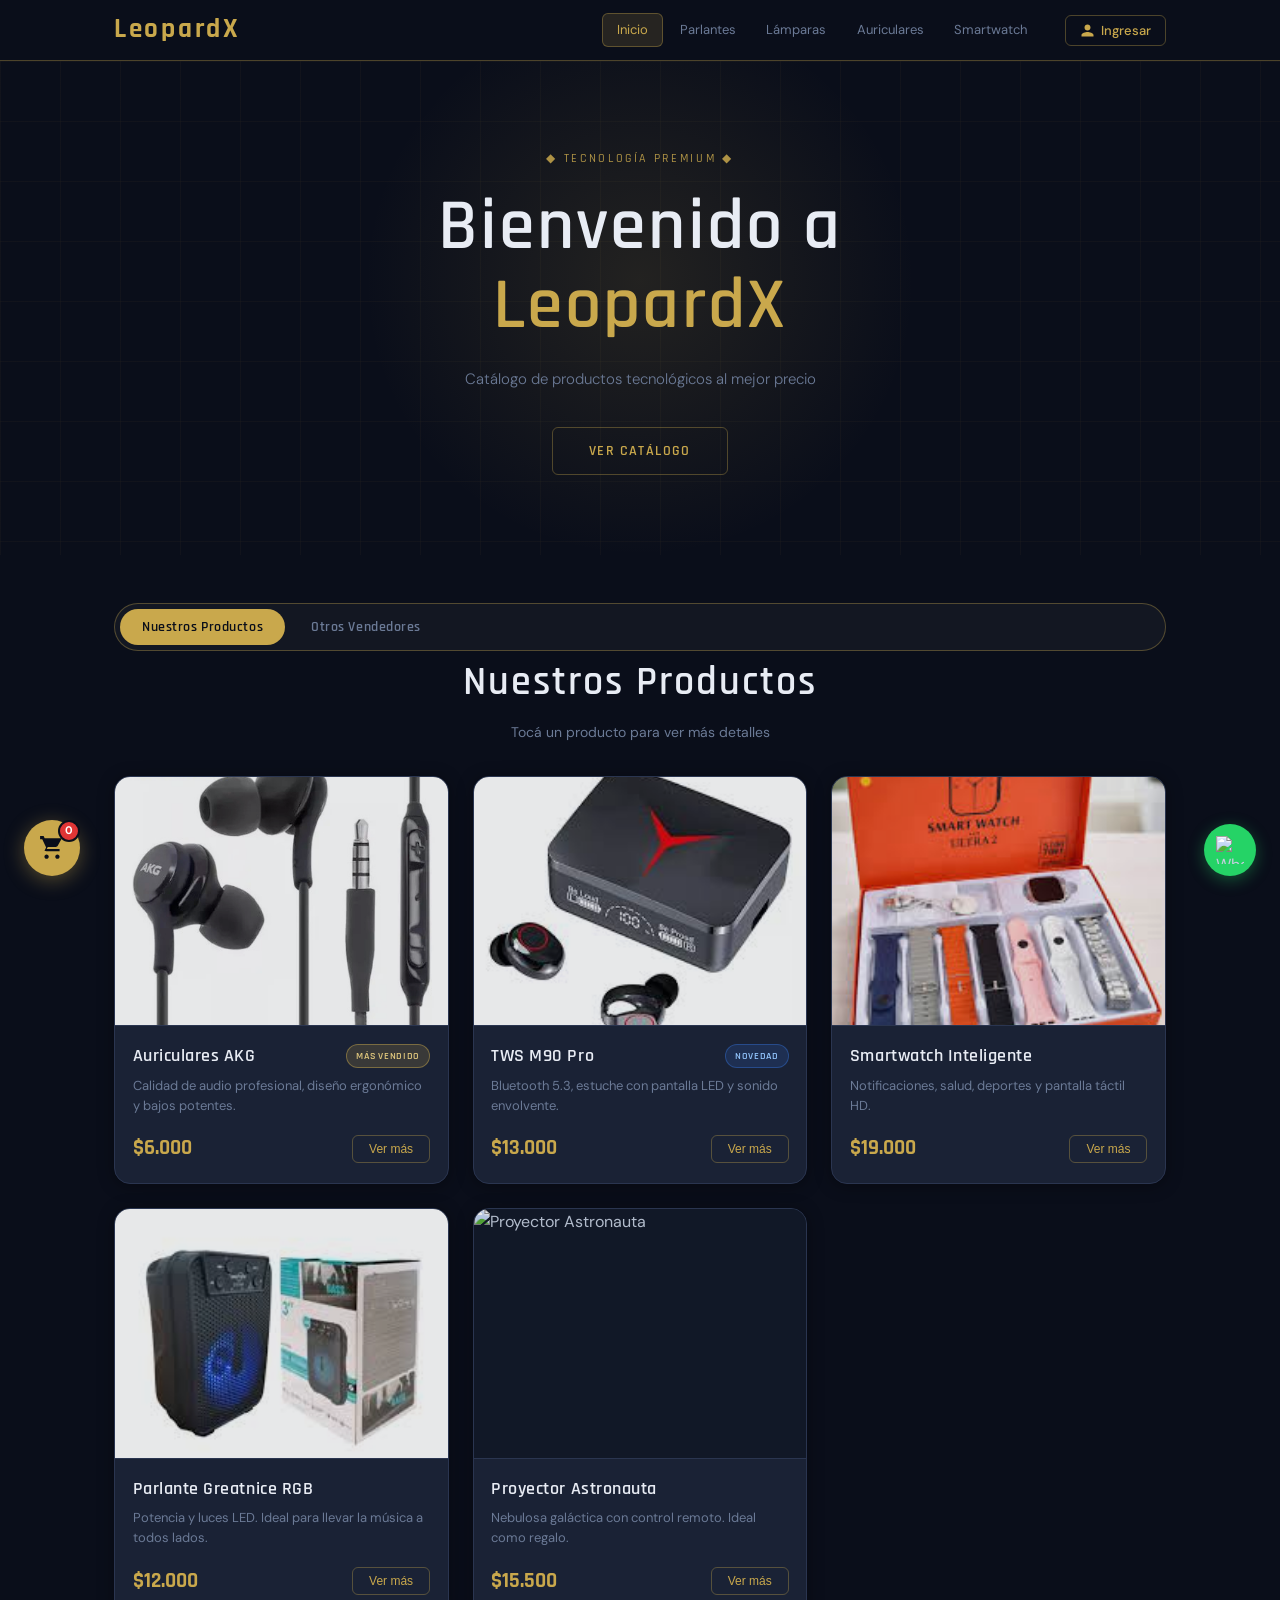
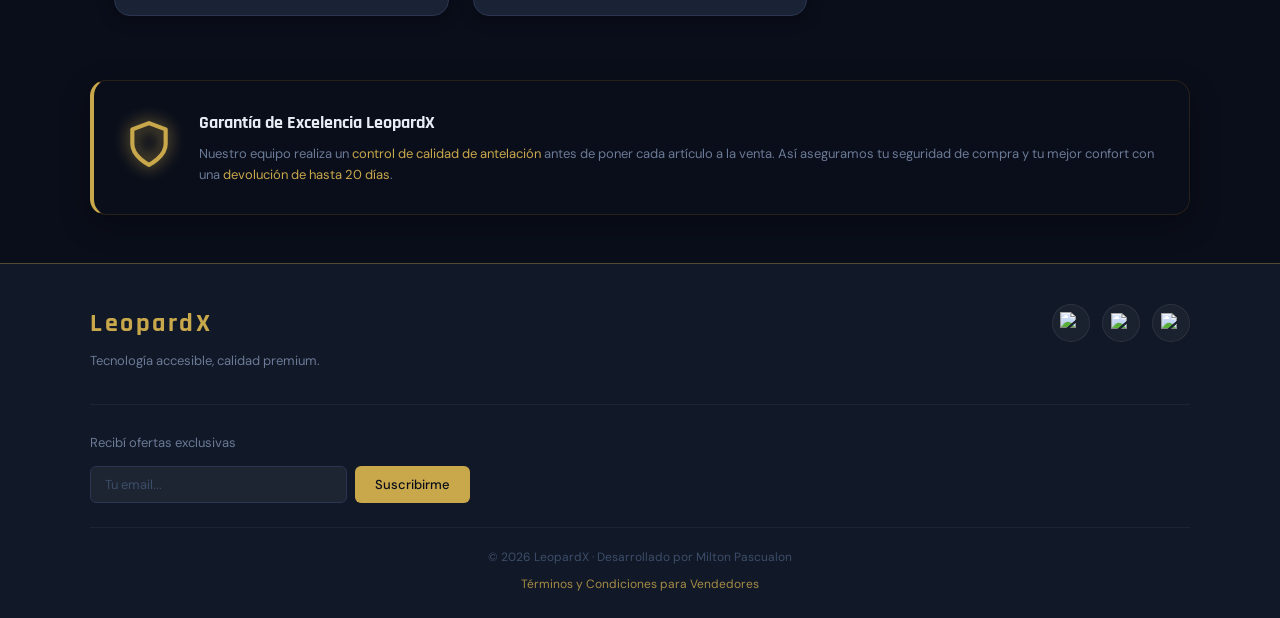
==== index.html @ 5359a5c7 "Update index.html se cambio el nombre de la grilla de productos en la linea 75" ====
<!DOCTYPE html>
<html lang="es">
<head>
  <meta charset="UTF-8" />
  <meta name="viewport" content="width=device-width, initial-scale=1.0"/>
  <title>Catálogo de Productos | LeopardX</title>
  <link rel="stylesheet" href="style.css" />
  <link href="https://fonts.googleapis.com/css2?family=Rajdhani:wght@400;500;600;700&family=DM+Sans:wght@300;400;500&display=swap" rel="stylesheet"/>
</head>
<body>

  <!-- ═══════════════════════════════════════
       NAVBAR
  ═══════════════════════════════════════ -->
  <header class="navbar">
    <div class="navbar-inner">
      <a href="#inicio" class="logo">LeopardX</a>
      <nav class="nav-links">
        <a href="#inicio"    class="nav-link active" data-filter="all">Inicio</a>
        <a href="#productos" class="nav-link"         data-filter="parlante">Parlantes</a>
        <a href="#productos" class="nav-link"         data-filter="lampara">Lámparas</a>
        <a href="#productos" class="nav-link"         data-filter="auricular">Auriculares</a>
        <a href="#productos" class="nav-link"         data-filter="smartwatch">Smartwatch</a>
      </nav>
      <!-- Botón de sesión — arriba a la derecha -->
      <div class="auth-nav" id="authNav">
        <!-- Estado: no logueado -->
        <button class="auth-nav-btn" id="btnOpenAuth" onclick="openAuth()">
          <svg viewBox="0 0 24 24" width="15" height="15" fill="currentColor" style="flex-shrink:0">
            <path d="M12 12c2.7 0 4.8-2.1 4.8-4.8S14.7 2.4 12 2.4 7.2 4.5 7.2 7.2 9.3 12 12 12zm0 2.4c-3.2 0-9.6 1.6-9.6 4.8v2.4h19.2v-2.4c0-3.2-6.4-4.8-9.6-4.8z"/>
          </svg>
          Ingresar
        </button>
        <!-- Estado: logueado (oculto por defecto) -->
        <div class="auth-user" id="authUser" style="display:none">
          <span class="auth-avatar" id="authAvatar">?</span>
          <span class="auth-email"  id="authEmailDisplay"></span>
          <button class="auth-logout" id="btnLogout" onclick="cerrarSesion()">Salir</button>
        </div>
      </div>

      <button class="hamburger" id="hamburger" aria-label="Menú">
        <span></span><span></span><span></span>
      </button>
    </div>
    <div class="mobile-menu" id="mobileMenu">
      <a href="#inicio"    class="mobile-link" data-filter="all">Inicio</a>
      <a href="#productos" class="mobile-link" data-filter="parlante">Parlantes</a>
      <a href="#productos" class="mobile-link" data-filter="lampara">Lámparas</a>
      <a href="#productos" class="mobile-link" data-filter="auricular">Auriculares</a>
      <a href="#productos" class="mobile-link" data-filter="smartwatch">Smartwatch</a>
    </div>
  </header>

  <!-- ═══════════════════════════════════════
       HERO
  ═══════════════════════════════════════ -->
  <section class="hero" id="inicio">
    <div class="hero-glow"></div>
    <div class="hero-grid-lines"></div>
    <div class="hero-content">
      <p class="hero-eyebrow">&#9670; Tecnología Premium &#9670;</p>
      <h1 class="hero-title">Bienvenido a<br><span class="hero-brand">LeopardX</span></h1>
      <p class="hero-subtitle">Catálogo de productos tecnológicos al mejor precio</p>
      <a href="#productos" class="hero-btn">Ver catálogo</a>
    </div>
  </section>

  <!-- ═══════════════════════════════════════
       PRODUCTOS
  ═══════════════════════════════════════ -->
  <section class="productos-section" id="productos">

    <!-- Pestañas Nuestros / Otros vendedores -->
    <div class="contenedor-productos">
      <div class="tabs">
        <button class="tab-btn active" onclick="filterProducts('official', event)">Nuestros Productos</button>
        <button class="tab-btn"        onclick="filterProducts('others',   event)">Otros Vendedores</button>
      </div>
    </div>

    <!-- Subtítulo dinámico -->
    <div class="section-header">
      <h2 class="section-title" id="sectionTitle">Nuestros Productos</h2>
      <p class="section-sub" id="sectionSub">Tocá un producto para ver más detalles</p>
    </div>

    <!-- Grid de productos oficiales -->
    <div class="grid" id="productGrid">

      <div class="card" data-categoria="auricular"
           onclick="abrirModal('Auriculares AKG','$6.000','auricular.akg.jpg')">
        <div class="card-img">
          <img src="auricular.akg.jpg" alt="Auricular AKG" loading="lazy"/>
        </div>
        <div class="card-body">
          <div class="card-title-row">
            <h3 class="card-title">Auriculares AKG</h3>
            <span class="card-badge badge-sell">Más Vendido</span>
          </div>
          <p class="card-desc">Calidad de audio profesional, diseño ergonómico y bajos potentes.</p>
          <div class="card-footer">
            <span class="card-price">$6.000</span>
            <button class="card-btn" onclick="event.stopPropagation(); abrirModal('Auriculares AKG','$6.000','auricular.akg.jpg')">Ver más</button>
          </div>
        </div>
        <div class="tags" style="display:none">auriculares akg audio premium</div>
      </div>

      <div class="card" data-categoria="auricular"
           onclick="abrirModal('TWS M90 Pro','$13.000','tws.M90.pro.inal.jpg')">
        <div class="card-img">
          <img src="tws.M90.pro.inal.jpg" alt="TWS M90 Pro" loading="lazy"/>
        </div>
        <div class="card-body">
          <div class="card-title-row">
            <h3 class="card-title">TWS M90 Pro</h3>
            <span class="card-badge badge-new">Novedad</span>
          </div>
          <p class="card-desc">Bluetooth 5.3, estuche con pantalla LED y sonido envolvente.</p>
          <div class="card-footer">
            <span class="card-price">$13.000</span>
            <button class="card-btn" onclick="event.stopPropagation(); abrirModal('TWS M90 Pro','$13.000','tws.M90.pro.inal.jpg')">Ver más</button>
          </div>
        </div>
        <div class="tags" style="display:none">auriculares tws m90 inalambrico bluetooth</div>
      </div>

      <div class="card" data-categoria="smartwatch"
           onclick="abrirModal('Smartwatch Inteligente','$19.000','smartwach.jpg')">
        <div class="card-img">
          <img src="smartwach.jpg" alt="Smartwatch" loading="lazy"/>
        </div>
        <div class="card-body">
          <div class="card-title-row">
            <h3 class="card-title">Smartwatch Inteligente</h3>
          </div>
          <p class="card-desc">Notificaciones, salud, deportes y pantalla táctil HD.</p>
          <div class="card-footer">
            <span class="card-price">$19.000</span>
            <button class="card-btn" onclick="event.stopPropagation(); abrirModal('Smartwatch Inteligente','$19.000','smartwach.jpg')">Ver más</button>
          </div>
        </div>
        <div class="tags" style="display:none">smartwatch reloj inteligente salud deporte</div>
      </div>

      <div class="card" data-categoria="parlante"
           onclick="abrirModal('Parlante Greatnice RGB','$12.000','parlante.greatnice.jpg')">
        <div class="card-img">
          <img src="parlante.greatnice.jpg" alt="Parlante Greatnice" loading="lazy"/>
        </div>
        <div class="card-body">
          <div class="card-title-row">
            <h3 class="card-title">Parlante Greatnice RGB</h3>
          </div>
          <p class="card-desc">Potencia y luces LED. Ideal para llevar la música a todos lados.</p>
          <div class="card-footer">
            <span class="card-price">$12.000</span>
            <button class="card-btn" onclick="event.stopPropagation(); abrirModal('Parlante Greatnice RGB','$12.000','parlante.greatnice.jpg')">Ver más</button>
          </div>
        </div>
        <div class="tags" style="display:none">parlante greatnice bluetooth luces musica</div>
      </div>

      <div class="card" data-categoria="lampara"
           onclick="abrirModal('Proyector Astronauta','$15.500','proyector.astronauta.jpg')">
        <div class="card-img">
          <img src="proyector.astronauta.jpg" alt="Proyector Astronauta" loading="lazy"/>
        </div>
        <div class="card-body">
          <div class="card-title-row">
            <h3 class="card-title">Proyector Astronauta</h3>
          </div>
          <p class="card-desc">Nebulosa galáctica con control remoto. Ideal como regalo.</p>
          <div class="card-footer">
            <span class="card-price">$15.500</span>
            <button class="card-btn" onclick="event.stopPropagation(); abrirModal('Proyector Astronauta','$15.500','proyector.astronauta.jpg')">Ver más</button>
          </div>
        </div>
        <div class="tags" style="display:none">lampara proyector galaxia estrellas regalo</div>
      </div>

    </div>

    <!-- Grid de otros vendedores (oculto por defecto) -->
    <div class="grid" id="othersGrid" style="display:none">
      <div class="other-empty">
        <p>🚀 ¡Próximamente!</p>
        <p>Los productos de la comunidad LeopardX aparecerán aquí.</p>
      </div>
    </div>

    <p class="no-result" id="noResult" style="display:none;">No hay productos en esta categoría aún.</p>

  </section>

  <!-- ═══════════════════════════════════════
       GARANTÍA
  ═══════════════════════════════════════ -->
  <section class="trust-badge-section">
    <div class="container-trust">
      <div class="trust-card">
        <div class="trust-icon">
          <svg viewBox="0 0 24 24" fill="none" stroke="var(--gold)" stroke-width="2" stroke-linecap="round" stroke-linejoin="round">
            <path d="M12 22s8-4 8-10V5l-8-3-8 3v7c0 6 8 10 8 10z"/>
          </svg>
        </div>
        <div class="trust-info">
          <h3>Garantía de Excelencia LeopardX</h3>
          <p>Nuestro equipo realiza un <span>control de calidad de antelación</span> antes de poner cada artículo a la venta. Así aseguramos tu seguridad de compra y tu mejor confort con una <span>devolución de hasta 20 días</span>.</p>
        </div>
      </div>
    </div>
  </section>

  <!-- ═══════════════════════════════════════
       FOOTER
  ═══════════════════════════════════════ -->
  <footer class="footer">
    <div class="footer-top">
      <div class="footer-brand">
        <span class="footer-logo">LeopardX</span>
        <p class="footer-tagline">Tecnología accesible, calidad premium.</p>
      </div>
      <div class="footer-social">
        <a href="https://wa.me/3512366414" class="social-link" target="_blank" aria-label="WhatsApp">
          <img src="https://upload.wikimedia.org/wikipedia/commons/6/6b/WhatsApp.svg" alt="WhatsApp" width="22" height="22"/>
        </a>
        <a href="#" class="social-link" aria-label="Facebook">
          <img src="https://img.icons8.com/ios-filled/50/ffffff/facebook-new.png" alt="Facebook" width="20" height="20"/>
        </a>
        <a href="#" class="social-link" aria-label="Instagram">
          <img src="https://img.icons8.com/ios-filled/50/ffffff/instagram-new.png" alt="Instagram" width="20" height="20"/>
        </a>
      </div>
    </div>

    <div class="footer-newsletter">
      <p class="newsletter-label">Recibí ofertas exclusivas</p>
      <form class="newsletter-form" action="https://formspree.io/f/xkoplepe" method="POST" id="newsletterForm">
        <input type="email" name="email" placeholder="Tu email..." class="newsletter-input" required/>
        <button type="submit" class="newsletter-btn">Suscribirme</button>
      </form>
      <p class="newsletter-ok" id="newsletterOk" style="display:none;">¡Gracias! Te anotamos 🎉</p>
    </div>

    <div class="footer-bottom">
      <p>© 2026 LeopardX · Desarrollado por Milton Pascualon</p>
      <!-- Términos centrados en el pie -->
      <a href="terminos.html" class="footer-terms">Términos y Condiciones para Vendedores</a>
    </div>
  </footer>

  <!-- ═══════════════════════════════════════
       MODAL AVISO — OTROS VENDEDORES
       (usa clase "warning-modal", NO "modal")
  ═══════════════════════════════════════ -->
  <div id="warningModal" class="warning-modal" onclick="cerrarWarningFuera(event)">
    <div class="warning-modal-content">
      <h3>🚀 LeopardX Community</h3>
      <p>Estás explorando productos de <strong>vendedores independientes</strong> que forman parte de nuestra red.</p>
      <div class="warning-info-box">
        <p>✅ Vendedores calificados por la comunidad.</p>
        <p>📦 Gestión de envío a cargo del vendedor.</p>
      </div>
      <button class="btn-accept" onclick="cerrarWarning()">¡Quiero ver!</button>
    </div>
  </div>

  <!-- ═══════════════════════════════════════
       MODAL DE PRODUCTO
  ═══════════════════════════════════════ -->
  <div id="productModal" class="product-modal" onclick="cerrarModalFuera(event)">
    <div class="modal-content">
      <button class="close-modal" onclick="cerrarModal()" aria-label="Cerrar">
        <svg viewBox="0 0 24 24" width="22" height="22" fill="currentColor">
          <path d="M19 6.41L17.59 5 12 10.59 6.41 5 5 6.41 10.59 12 5 17.59 6.41 19 12 13.41 17.59 19 19 17.59 13.41 12z"/>
        </svg>
      </button>
      <div class="modal-body">
        <img id="modalImg" src="" alt="Producto"/>
        <div class="modal-info">
          <h2 id="modalTitle"></h2>
          <p id="modalDesc"></p>
          <ul id="modalSpecs"></ul>
          <div class="modal-price" id="modalPrice"></div>
          <div class="modal-actions">
            <button class="btn-carrito" onclick="agregarAlCarrito()">
              <svg viewBox="0 0 24 24" width="16" height="16" fill="currentColor" style="flex-shrink:0">
                <path d="M7 18c-1.1 0-1.99.9-1.99 2S5.9 22 7 22s2-.9 2-2-.9-2-2-2zM1 2v2h2l3.6 7.59-1.35 2.45c-.16.28-.25.61-.25.96C5 14.1 5.9 15 7 15h12v-2H7.42c-.14 0-.25-.11-.25-.25l.03-.12.9-1.63h7.45c.75 0 1.41-.41 1.75-1.03l3.58-6.49A1 1 0 0 0 20 3H5.21l-.94-2H1zm16 16c-1.1 0-1.99.9-1.99 2s.89 2 1.99 2 2-.9 2-2-.9-2-2-2z"/>
              </svg>
              Agregar al carrito
            </button>
            <a id="modalWaBtn" class="btn-whatsapp" href="#" target="_blank">
              <svg viewBox="0 0 24 24" width="16" height="16" fill="currentColor" style="flex-shrink:0">
                <path d="M17.472 14.382c-.297-.149-1.758-.867-2.03-.967-.273-.099-.471-.148-.67.15-.197.297-.767.966-.94 1.164-.173.199-.347.223-.644.075-.297-.15-1.255-.463-2.39-1.475-.883-.788-1.48-1.761-1.653-2.059-.173-.297-.018-.458.13-.606.134-.133.298-.347.446-.52.149-.174.198-.298.298-.497.099-.198.05-.371-.025-.52-.075-.149-.669-1.612-.916-2.207-.242-.579-.487-.5-.669-.51-.173-.008-.371-.01-.57-.01-.198 0-.52.074-.792.372-.272.297-1.04 1.016-1.04 2.479 0 1.462 1.065 2.875 1.213 3.074.149.198 2.096 3.2 5.077 4.487.709.306 1.262.489 1.694.625.712.227 1.36.195 1.871.118.571-.085 1.758-.719 2.006-1.413.248-.694.248-1.289.173-1.413-.074-.124-.272-.198-.57-.347z"/>
                <path d="M12 0C5.373 0 0 5.373 0 12c0 2.124.558 4.118 1.534 5.845L.057 23.998l6.305-1.654A11.954 11.954 0 0 0 12 24c6.627 0 12-5.373 12-12S18.627 0 12 0zm0 22c-1.885 0-3.643-.518-5.148-1.418l-.368-.219-3.821 1.002.981-3.736-.24-.386A9.956 9.956 0 0 1 2 12C2 6.477 6.477 2 12 2s10 4.477 10 10-4.477 10-10 10z"/>
              </svg>
              Consultar por WhatsApp
            </a>
          </div>
        </div>
      </div>
    </div>
  </div>

  <!-- Overlay carrito -->
  <div id="cartOverlay" class="cart-overlay" onclick="toggleCart()"></div>

  <!-- ═══════════════════════════════════════
       CARRITO FLOTANTE
  ═══════════════════════════════════════ -->
  <div id="cartIcon" class="cart-float" onclick="toggleCart()" role="button" aria-label="Ver carrito">
    <svg viewBox="0 0 24 24" width="26" height="26" fill="var(--navy-deep)">
      <path d="M7 18c-1.1 0-1.99.9-1.99 2S5.9 22 7 22s2-.9 2-2-.9-2-2-2zM1 2v2h2l3.6 7.59-1.35 2.45c-.16.28-.25.61-.25.96C5 14.1 5.9 15 7 15h12v-2H7.42c-.14 0-.25-.11-.25-.25l.03-.12.9-1.63h7.45c.75 0 1.41-.41 1.75-1.03l3.58-6.49A1 1 0 0 0 20 3H5.21l-.94-2H1zm16 16c-1.1 0-1.99.9-1.99 2s.89 2 1.99 2 2-.9 2-2-.9-2-2-2z"/>
    </svg>
    <span id="cartCount">0</span>
  </div>

  <div id="cartPanel" class="cart-panel">
    <div class="cart-header">
      <h3>Tu Carrito</h3>
      <button class="cart-close" onclick="toggleCart()" aria-label="Cerrar carrito">&times;</button>
    </div>
    <div id="cartItems" class="cart-items"></div>
    <div class="cart-footer-panel">
      <div class="cart-total-container">
        Total estimado: <span id="cartTotal">$0</span>
      </div>
      <a id="cartWaBtn" class="btn-finalizar disabled" href="#" target="_blank">
        <svg viewBox="0 0 24 24" width="18" height="18" fill="currentColor" style="flex-shrink:0">
          <path d="M17.472 14.382c-.297-.149-1.758-.867-2.03-.967-.273-.099-.471-.148-.67.15-.197.297-.767.966-.94 1.164-.173.199-.347.223-.644.075-.297-.15-1.255-.463-2.39-1.475-.883-.788-1.48-1.761-1.653-2.059-.173-.297-.018-.458.13-.606.134-.133.298-.347.446-.52.149-.174.198-.298.298-.497.099-.198.05-.371-.025-.52-.075-.149-.669-1.612-.916-2.207-.242-.579-.487-.5-.669-.51-.173-.008-.371-.01-.57-.01-.198 0-.52.074-.792.372-.272.297-1.04 1.016-1.04 2.479 0 1.462 1.065 2.875 1.213 3.074.149.198 2.096 3.2 5.077 4.487.709.306 1.262.489 1.694.625.712.227 1.36.195 1.871.118.571-.085 1.758-.719 2.006-1.413.248-.694.248-1.289.173-1.413-.074-.124-.272-.198-.57-.347z"/>
          <path d="M12 0C5.373 0 0 5.373 0 12c0 2.124.558 4.118 1.534 5.845L.057 23.998l6.305-1.654A11.954 11.954 0 0 0 12 24c6.627 0 12-5.373 12-12S18.627 0 12 0zm0 22c-1.885 0-3.643-.518-5.148-1.418l-.368-.219-3.821 1.002.981-3.736-.24-.386A9.956 9.956 0 0 1 2 12C2 6.477 6.477 2 12 2s10 4.477 10 10-4.477 10-10 10z"/>
        </svg>
        Finalizar por WhatsApp
      </a>
    </div>
  </div>

  <!-- WhatsApp flotante -->
  <a href="https://wa.me/3512366414" class="whatsapp-float" target="_blank" aria-label="WhatsApp">
    <img src="https://upload.wikimedia.org/wikipedia/commons/6/6b/WhatsApp.svg" alt="WhatsApp" width="28" height="28"/>
  </a>

  <!-- ═══════════════════════════════════════
       MODAL DE AUTENTICACIÓN — FIREBASE
  ═══════════════════════════════════════ -->
  <div id="authModal" class="auth-modal" onclick="cerrarAuthFuera(event)">
    <div class="auth-modal-content">

      <button class="auth-close" onclick="closeAuth()" aria-label="Cerrar">
        <svg viewBox="0 0 24 24" width="20" height="20" fill="currentColor">
          <path d="M19 6.41L17.59 5 12 10.59 6.41 5 5 6.41 10.59 12 5 17.59 6.41 19 12 13.41 17.59 19 19 17.59 13.41 12z"/>
        </svg>
      </button>

      <!-- Logo pequeño -->
      <div class="auth-logo">LeopardX</div>

      <h2 class="auth-title" id="authTitle">Crear Cuenta</h2>
      <p class="auth-subtitle" id="authSubtitle">Registrate para guardar tu carrito y más</p>

      <form id="authForm" class="auth-form" onsubmit="return false">
        <div class="auth-field">
          <label for="authEmail">Correo electrónico</label>
          <input type="email" id="authEmail" placeholder="tucorreo@mail.com" required autocomplete="email"/>
        </div>
        <div class="auth-field">
          <label for="authPassword">
            Contraseña
            <span class="auth-hint">(mínimo 6 caracteres)</span>
          </label>
          <div class="auth-password-wrap">
            <input type="password" id="authPassword" placeholder="••••••" required
                   minlength="6" autocomplete="current-password"/>
            <button type="button" class="auth-eye" onclick="togglePasswordVisibility()" aria-label="Ver contraseña">
              <svg id="eyeIcon" viewBox="0 0 24 24" width="18" height="18" fill="currentColor">
                <path d="M12 4.5C7 4.5 2.73 7.61 1 12c1.73 4.39 6 7.5 11 7.5s9.27-3.11 11-7.5c-1.73-4.39-6-7.5-11-7.5zm0 12.5c-2.76 0-5-2.24-5-5s2.24-5 5-5 5 2.24 5 5-2.24 5-5 5zm0-8c-1.66 0-3 1.34-3 3s1.34 3 3 3 3-1.34 3-3-1.34-3-3-3z"/>
              </svg>
            </button>
          </div>
        </div>

        <p class="auth-error" id="authError"></p>

        <button type="submit" class="auth-submit" id="authBtn" onclick="submitAuth()">
          Registrarse
        </button>
      </form>

      <p class="auth-switch" id="authSwitch">
        ¿Ya tenés cuenta? <span onclick="toggleAuthMode()">Iniciá Sesión</span>
      </p>

    </div>
  </div>

  <!-- Scripts Firebase (ES modules) -->
  <script type="module">
    import { initializeApp }                          from "https://www.gstatic.com/firebasejs/10.8.0/firebase-app.js";
    import { getAuth, createUserWithEmailAndPassword,
             signInWithEmailAndPassword, signOut,
             onAuthStateChanged }                     from "https://www.gstatic.com/firebasejs/10.8.0/firebase-auth.js";

    import { getFirestore, collection, getDocs } from "https://www.gstatic.com/firebasejs/10.8.0/firebase-firestore.js";
    
    /* ── Configuración de Firebase ── */
const firebaseConfig = {
    apiKey: "AIzaSyDA4oxTvYgrv7NKdhreFq_0eJFQ8EKlCUA",
    authDomain: "leopardx.firebaseapp.com",
    projectId: "leopardx",
    storageBucket: "leopardx.firebasestorage.app",
    messagingSenderId: "20322051861",
    appId: "1:20322051861:web:3764871bfc4b7f30b96b1c",
    measurementId: "G-XM9ZQT2ZM7"
  };

    const app  = initializeApp(firebaseConfig);
    const auth = getAuth(app);

    /* ── Modo: registro o login ── */
    let isLoginMode = false;

    window.toggleAuthMode = function () {
      isLoginMode = !isLoginMode;
      document.getElementById('authTitle').innerText    = isLoginMode ? "Iniciar Sesión"   : "Crear Cuenta";
      document.getElementById('authSubtitle').innerText = isLoginMode ? "Bienvenido de nuevo a LeopardX" : "Registrate para guardar tu carrito y más";
      document.getElementById('authBtn').innerText      = isLoginMode ? "Entrar"           : "Registrarse";
      document.getElementById('authSwitch').innerHTML   = isLoginMode
        ? "¿No tenés cuenta? <span onclick='toggleAuthMode()'>Registrate</span>"
        : "¿Ya tenés cuenta? <span onclick='toggleAuthMode()'>Iniciá Sesión</span>";
      document.getElementById('authError').innerText = '';
    };

    /* ── Enviar formulario ── */
    window.submitAuth = async function () {
      const email    = document.getElementById('authEmail').value.trim();
      const password = document.getElementById('authPassword').value;
      const errorEl  = document.getElementById('authError');
      const btn      = document.getElementById('authBtn');

      if (!email || !password) return;
      if (password.length < 6) {
        errorEl.innerText = 'La contraseña debe tener al menos 6 caracteres.';
        return;
      }

      btn.disabled    = true;
      btn.innerText   = 'Cargando...';
      errorEl.innerText = '';

      try {
        if (isLoginMode) {
          await signInWithEmailAndPassword(auth, email, password);
        } else {
          await createUserWithEmailAndPassword(auth, email, password);
        }
        closeAuth();
      } catch (err) {
        btn.disabled  = false;
        btn.innerText = isLoginMode ? 'Entrar' : 'Registrarse';
        // Mensajes de error en español
        const errores = {
          'auth/email-already-in-use':    'Ese correo ya está registrado. Iniciá sesión.',
          'auth/invalid-email':           'El correo ingresado no es válido.',
          'auth/wrong-password':          'Contraseña incorrecta. Intentá de nuevo.',
          'auth/user-not-found':          'No existe una cuenta con ese correo.',
          'auth/too-many-requests':       'Demasiados intentos. Intentá más tarde.',
          'auth/network-request-failed':  'Sin conexión. Revisá tu internet.',
        };
        errorEl.innerText = errores[err.code] || 'Ocurrió un error. Intentá de nuevo.';
      }
    };

    /* ── Cerrar sesión ── */
    window.cerrarSesion = async function () {
      await signOut(auth);
    };

    /* ── Observer: actualiza navbar según estado de sesión ── */
    onAuthStateChanged(auth, user => {
      const btnOpen   = document.getElementById('btnOpenAuth');
      const authUser  = document.getElementById('authUser');
      const avatar    = document.getElementById('authAvatar');
      const emailDisp = document.getElementById('authEmailDisplay');

      if (user) {
        // Usuario logueado
        btnOpen.style.display  = 'none';
        authUser.style.display = 'flex';
        emailDisp.innerText    = user.email;
        avatar.innerText       = user.email[0].toUpperCase();
      } else {
        // No logueado
        btnOpen.style.display  = '';
        authUser.style.display = 'none';
      }
    });
  </script>

  <script src="script.js"></script>

</body>
</html>
---- style.css ----
/* =============================================
   LeopardX — style.css
   Paleta: Navy profundo + Dorado tecnológico
   ============================================= */

@import url('https://fonts.googleapis.com/css2?family=Rajdhani:wght@400;500;600;700&family=DM+Sans:wght@300;400;500&display=swap');

/* ═══ VARIABLES ═══ */
:root {
  --navy-deep:   #0A0E1A;
  --navy-mid:    #111827;
  --navy-card:   #1A2235;
  --navy-border: #2A3550;

  --gold:        #C9A84C;
  --gold-light:  #E2C97E;
  --gold-dark:   #9A7A28;
  --gold-glow:   rgba(201,168,76,0.15);
  --gold-border: rgba(201,168,76,0.35);

  --text-bright: #E8ECF4;
  --text-main:   #C4CEDE;
  --text-muted:  #6B7A96;
  --text-dim:    #3D4E6A;

  --radius-sm:   6px;
  --radius-md:   10px;
  --radius-lg:   16px;

  --shadow-card:  0 2px 16px rgba(0,0,0,0.35);
  --shadow-hover: 0 6px 28px rgba(0,0,0,0.5), 0 0 0 1px var(--gold-border);
  --transition:   0.25s ease;
}

/* ═══ RESET ═══ */
*, *::before, *::after { box-sizing: border-box; margin: 0; padding: 0; }
html  { scroll-behavior: smooth; }
body  {
  background: var(--navy-deep);
  color: var(--text-main);
  font-family: 'DM Sans', sans-serif;
  font-weight: 400;
  line-height: 1.6;
  min-height: 100vh;
}
a   { text-decoration: none; color: inherit; }
img { max-width: 100%; display: block; }

/* ═══ NAVBAR ═══ */
.navbar {
  position: sticky; top: 0; z-index: 100;
  background: var(--navy-deep);
  border-bottom: 1px solid var(--gold-border);
}
.navbar-inner {
  max-width: 1100px; margin: 0 auto;
  padding: 0 1.5rem; height: 60px;
  display: flex; align-items: center; gap: 1.5rem;
}
.logo {
  font-family: 'Rajdhani', sans-serif;
  font-size: 1.7rem; font-weight: 700;
  color: var(--gold); letter-spacing: 0.1em;
  margin-right: auto; flex-shrink: 0;
}
.nav-links { display: flex; gap: 0.15rem; align-items: center; }
.nav-link {
  font-size: 13px; color: var(--text-muted);
  padding: 6px 14px; border-radius: var(--radius-sm);
  transition: color var(--transition), background var(--transition);
}
.nav-link:hover { color: var(--gold); }
.nav-link.active {
  color: var(--gold);
  background: var(--gold-glow);
  border: 1px solid var(--gold-border);
}

.hamburger {
  display: none; flex-direction: column; gap: 5px;
  background: none; border: none; cursor: pointer; padding: 4px; margin-left: auto;
}
.hamburger span {
  display: block; width: 22px; height: 2px;
  background: var(--text-muted); border-radius: 2px; transition: all var(--transition);
}
.hamburger.open span:nth-child(1) { transform: rotate(45deg) translate(5px,5px); background: var(--gold); }
.hamburger.open span:nth-child(2) { opacity: 0; }
.hamburger.open span:nth-child(3) { transform: rotate(-45deg) translate(5px,-5px); background: var(--gold); }

.mobile-menu {
  display: none; flex-direction: column;
  background: var(--navy-mid);
  padding: 0.75rem 1.5rem 1rem; gap: 0.1rem;
  border-bottom: 1px solid var(--gold-border);
}
.mobile-menu.open { display: flex; }
.mobile-link {
  font-size: 14px; color: var(--text-muted);
  padding: 9px 0; border-bottom: 1px solid rgba(255,255,255,0.04);
  transition: color var(--transition), padding-left var(--transition);
}
.mobile-link:hover { color: var(--gold); padding-left: 6px; }

/* ═══ HERO ═══ */
.hero {
  position: relative; overflow: hidden;
  background: var(--navy-deep);
  padding: 5.5rem 1.5rem 5rem; text-align: center;
}
.hero-glow {
  position: absolute; top: -80px; left: 50%; transform: translateX(-50%);
  width: 600px; height: 600px; border-radius: 50%;
  background: radial-gradient(circle, rgba(201,168,76,0.13) 0%, transparent 65%);
  pointer-events: none;
}
.hero-grid-lines {
  position: absolute; inset: 0;
  background-image:
    linear-gradient(rgba(201,168,76,0.04) 1px, transparent 1px),
    linear-gradient(90deg, rgba(201,168,76,0.04) 1px, transparent 1px);
  background-size: 60px 60px; pointer-events: none;
}
.hero-content { position: relative; z-index: 1; max-width: 640px; margin: 0 auto; }
.hero-eyebrow {
  font-family: 'Rajdhani', sans-serif; font-size: 12px; font-weight: 500;
  letter-spacing: 0.22em; text-transform: uppercase;
  color: var(--gold); margin-bottom: 1.25rem; opacity: 0.85;
}
.hero-title {
  font-family: 'Rajdhani', sans-serif;
  font-size: clamp(2.6rem, 7vw, 4.5rem); font-weight: 600;
  color: var(--text-bright); line-height: 1.1; margin-bottom: 1.25rem; letter-spacing: 0.03em;
}
.hero-brand { color: var(--gold); display: block; }
.hero-subtitle { font-size: 15px; font-weight: 300; color: var(--text-muted); margin-bottom: 2.25rem; }
.hero-btn {
  display: inline-block; background: transparent; color: var(--gold);
  font-family: 'Rajdhani', sans-serif; font-size: 14px; font-weight: 600;
  letter-spacing: 0.1em; text-transform: uppercase;
  padding: 12px 36px; border: 1px solid var(--gold-border); border-radius: var(--radius-sm);
  transition: background var(--transition), color var(--transition), box-shadow var(--transition);
}
.hero-btn:hover { background: var(--gold); color: var(--navy-deep); box-shadow: 0 0 20px rgba(201,168,76,0.3); }

/* ═══ SECCIÓN PRODUCTOS ═══ */
.productos-section { max-width: 1100px; margin: 0 auto; padding: 3rem 1.5rem 4rem; }
.section-header    { text-align: center; margin-bottom: 2rem; }
.section-title {
  font-family: 'Rajdhani', sans-serif;
  font-size: clamp(1.7rem, 4vw, 2.5rem); font-weight: 600;
  color: var(--text-bright); letter-spacing: 0.05em; margin-bottom: 0.4rem;
}
.section-sub { font-size: 14px; color: var(--text-muted); }

/* ═══ PESTAÑAS ═══ */
.product-filter-container {
  display: flex;
  justify-content: center;
  margin-bottom: 2rem;
}
.tabs {
  display: flex;
  background: rgba(255,255,255,0.04);
  padding: 5px;
  border-radius: 50px;
  border: 1px solid var(--gold-border);
  gap: 4px;
}
.tab-btn {
  background: transparent;
  border: none;
  color: var(--text-muted);
  padding: 9px 22px;
  cursor: pointer;
  border-radius: 50px;
  font-family: 'Rajdhani', sans-serif;
  font-size: 14px;
  font-weight: 600;
  letter-spacing: 0.04em;
  transition: background var(--transition), color var(--transition);
}
.tab-btn:hover  { color: var(--gold); }
.tab-btn.active { background: var(--gold); color: var(--navy-deep); }

/* ═══ GRID ═══ */
.grid { display: grid; grid-template-columns: repeat(auto-fill, minmax(260px, 1fr)); gap: 1.5rem; }

/* Placeholder de otros vendedores */
.other-empty {
  grid-column: 1 / -1;
  text-align: center;
  padding: 3rem 1rem;
  color: var(--text-muted);
  font-size: 15px;
  line-height: 2;
}

/* ═══ CARDS ═══ */
.card {
  position: relative; background: var(--navy-card);
  border: 1px solid var(--navy-border); border-radius: var(--radius-lg);
  overflow: hidden; box-shadow: var(--shadow-card); cursor: pointer;
  opacity: 0; transform: translateY(18px);
  transition: box-shadow var(--transition), transform var(--transition),
              border-color var(--transition), opacity 0.4s ease;
}
.card-visible, .card-show { opacity: 1; transform: translateY(0); }
.card:hover { box-shadow: var(--shadow-hover); transform: translateY(-4px); border-color: var(--gold-border); }

.card-img {
  background: var(--navy-mid); aspect-ratio: 4/3; overflow: hidden;
  border-bottom: 1px solid var(--navy-border);
}
.card-img img {
  width: 100%; height: 100%; object-fit: cover;
  transition: transform 0.4s ease, opacity 0.3s ease; opacity: 0.9;
}
.card:hover .card-img img { transform: scale(1.05); opacity: 1; }

.card-body { padding: 1rem 1.1rem 1.1rem; }
.card-title-row {
  display: flex; align-items: center; justify-content: space-between;
  gap: 8px; margin-bottom: 0.35rem; flex-wrap: wrap;
}
.card-title {
  font-family: 'Rajdhani', sans-serif; font-size: 1.1rem; font-weight: 600;
  color: var(--text-bright); letter-spacing: 0.03em; flex: 1;
}
.card-badge {
  font-family: 'Rajdhani', sans-serif; font-size: 10px; font-weight: 600;
  letter-spacing: 0.07em; text-transform: uppercase;
  padding: 3px 9px; border-radius: 20px; white-space: nowrap; flex-shrink: 0;
}
.badge-sell { background: rgba(201,168,76,0.18); color: var(--gold-light); border: 1px solid rgba(201,168,76,0.45); }
.badge-new  { background: rgba(59,130,246,0.15); color: #93C5FD; border: 1px solid rgba(59,130,246,0.35); }

.card-desc   { font-size: 13px; color: var(--text-muted); line-height: 1.55; margin-bottom: 1rem; }
.card-footer { display: flex; align-items: center; justify-content: space-between; gap: 0.75rem; }
.card-price  { font-family: 'Rajdhani', sans-serif; font-size: 1.3rem; font-weight: 700; color: var(--gold); }
.card-btn {
  font-size: 12px; font-weight: 500; background: transparent; color: var(--gold);
  padding: 6px 16px; border-radius: var(--radius-sm); border: 1px solid var(--gold-border);
  white-space: nowrap; cursor: pointer;
  transition: background var(--transition), color var(--transition);
}
.card-btn:hover { background: var(--gold); color: var(--navy-deep); }

.no-result { text-align: center; color: var(--text-muted); font-size: 15px; padding: 2.5rem 0; }

/* ═══ GARANTÍA ═══ */
.trust-badge-section {
  padding: 0 1.5rem 3rem;
  display: flex; justify-content: center;
}
.container-trust { max-width: 1100px; width: 100%; }
.trust-card {
  background: rgba(10,15,28,0.7);
  border: 1px solid rgba(160,112,16,0.2);
  border-left: 4px solid var(--gold);
  padding: 28px 30px;
  display: flex; align-items: center; gap: 25px;
  border-radius: var(--radius-lg);
  backdrop-filter: blur(5px);
  box-shadow: 0 10px 30px rgba(0,0,0,0.3);
}
.trust-icon svg { width: 50px; height: 50px; flex-shrink: 0; filter: drop-shadow(0 0 8px var(--gold)); }
.trust-info h3 { font-family: 'Rajdhani', sans-serif; font-size: 1.1rem; font-weight: 700; color: var(--text-bright); margin-bottom: 0.4rem; }
.trust-info p  { font-size: 13px; color: var(--text-muted); line-height: 1.6; }
.trust-info span { color: var(--gold); }

/* ═══ FOOTER ═══ */
.footer {
  background: var(--navy-mid); border-top: 1px solid var(--gold-border);
  color: var(--text-muted); padding: 2.5rem 1.5rem 1.5rem;
}
.footer-top {
  max-width: 1100px; margin: 0 auto;
  display: flex; justify-content: space-between; align-items: flex-start;
  gap: 1.5rem; padding-bottom: 2rem;
  border-bottom: 1px solid rgba(255,255,255,0.05); flex-wrap: wrap;
}
.footer-logo {
  font-family: 'Rajdhani', sans-serif; font-size: 1.6rem; font-weight: 700;
  color: var(--gold); letter-spacing: 0.1em; display: block; margin-bottom: 0.4rem;
}
.footer-tagline { font-size: 13px; color: var(--text-muted); }
.footer-social   { display: flex; gap: 0.75rem; align-items: center; }
.social-link {
  display: flex; align-items: center; justify-content: center;
  width: 38px; height: 38px; border-radius: 50%;
  background: rgba(255,255,255,0.04); border: 1px solid rgba(255,255,255,0.08);
  transition: background var(--transition), border-color var(--transition);
}
.social-link:hover { background: var(--gold-glow); border-color: var(--gold-border); }

.footer-newsletter {
  max-width: 1100px; margin: 0 auto; padding: 1.75rem 0 1.5rem;
  border-bottom: 1px solid rgba(255,255,255,0.05);
}
.newsletter-label { font-size: 13px; color: var(--text-muted); margin-bottom: 0.75rem; }
.newsletter-form  { display: flex; gap: 0.5rem; max-width: 380px; flex-wrap: wrap; }
.newsletter-input {
  flex: 1; min-width: 180px; background: rgba(255,255,255,0.05);
  border: 1px solid var(--navy-border); border-radius: var(--radius-sm);
  padding: 9px 14px; font-size: 13px; color: var(--text-bright);
  font-family: 'DM Sans', sans-serif; outline: none;
  transition: border-color var(--transition);
}
.newsletter-input::placeholder { color: var(--text-dim); }
.newsletter-input:focus { border-color: var(--gold-border); }
.newsletter-btn {
  background: var(--gold); color: var(--navy-deep);
  border: none; border-radius: var(--radius-sm);
  padding: 9px 20px; font-size: 13px; font-weight: 500;
  cursor: pointer; font-family: 'DM Sans', sans-serif;
  transition: background var(--transition); white-space: nowrap;
}
.newsletter-btn:hover    { background: var(--gold-dark); color: #fff; }
.newsletter-btn:disabled { opacity: 0.6; cursor: not-allowed; }
.newsletter-ok { font-size: 14px; color: var(--gold); padding: 0.5rem 0; }

/* Footer bottom — copyright + términos centrados */
.footer-bottom {
  max-width: 1100px; margin: 1.25rem auto 0;
  display: flex;
  flex-direction: column;
  align-items: center;
  gap: 8px;
  text-align: center;
  font-size: 12px; color: var(--text-dim);
}
.footer-terms {
  color: var(--gold);
  font-size: 12px;
  text-decoration: none;
  opacity: 0.8;
  transition: opacity var(--transition);
}
.footer-terms:hover { opacity: 1; text-decoration: underline; }

/* ═══ WHATSAPP FLOTANTE ═══ */
.whatsapp-float {
  position: fixed; bottom: 1.5rem; right: 1.5rem; z-index: 200;
  background: #25D366; width: 52px; height: 52px; border-radius: 50%;
  display: flex; align-items: center; justify-content: center;
  box-shadow: 0 4px 16px rgba(37,211,102,0.35);
  transition: transform var(--transition), box-shadow var(--transition);
}
.whatsapp-float:hover { transform: scale(1.08); box-shadow: 0 6px 22px rgba(37,211,102,0.5); }

/* ═══ MODAL AVISO — OTROS VENDEDORES ═══ */
.warning-modal {
  display: none;
  position: fixed; inset: 0; z-index: 400;
  background: rgba(0,0,0,0.85); backdrop-filter: blur(5px);
  align-items: center; justify-content: center;
}
.warning-modal.open { display: flex; }
.warning-modal-content {
  background: var(--navy-card);
  border: 2px solid var(--gold-border);
  border-radius: var(--radius-lg);
  padding: 2rem;
  width: 90%; max-width: 420px;
  text-align: center;
  color: var(--text-bright);
}
.warning-modal-content h3 {
  font-family: 'Rajdhani', sans-serif;
  font-size: 1.4rem; font-weight: 700;
  color: var(--gold); margin-bottom: 0.75rem;
}
.warning-modal-content p { font-size: 14px; color: var(--text-muted); margin-bottom: 0.75rem; }
.warning-modal-content strong { color: var(--text-bright); }
.warning-info-box {
  background: rgba(255,255,255,0.04);
  border: 1px solid var(--navy-border);
  border-radius: var(--radius-md);
  padding: 0.75rem 1rem;
  margin: 1rem 0;
  text-align: left;
}
.warning-info-box p { font-size: 13px; color: var(--text-main); margin-bottom: 4px; }
.btn-accept {
  background: var(--gold); color: var(--navy-deep);
  border: none; border-radius: var(--radius-sm);
  padding: 11px 28px; font-size: 14px; font-weight: 700;
  font-family: 'Rajdhani', sans-serif; letter-spacing: 0.05em;
  cursor: pointer; margin-top: 0.5rem;
  transition: background var(--transition);
}
.btn-accept:hover { background: var(--gold-light); }

/* ═══ MODAL DE PRODUCTO ═══ */
.product-modal {
  display: none; position: fixed; inset: 0; z-index: 300;
  background: rgba(0,0,0,0.85); backdrop-filter: blur(4px);
  align-items: center; justify-content: center; padding: 1rem;
  overflow-y: auto;
}
.modal-content {
  background: var(--navy-card); border: 1px solid var(--navy-border);
  border-radius: var(--radius-lg); width: 100%; max-width: 780px;
  padding: 2rem; position: relative; margin: auto;
}
.close-modal {
  position: absolute; top: 12px; right: 12px;
  background: rgba(255,255,255,0.08); border: 1px solid var(--navy-border);
  color: var(--gold); border-radius: 50%;
  width: 40px; height: 40px;
  display: flex; align-items: center; justify-content: center;
  cursor: pointer; z-index: 10;
  transition: background var(--transition);
}
.close-modal:hover { background: rgba(201,168,76,0.2); }

.modal-body { display: flex; gap: 2rem; flex-wrap: wrap; }
.modal-body img { width: 280px; max-width: 100%; border-radius: var(--radius-md); object-fit: cover; flex-shrink: 0; }
.modal-info { flex: 1; min-width: 200px; }
.modal-info h2 {
  font-family: 'Rajdhani', sans-serif; font-size: 1.6rem; font-weight: 700;
  color: var(--text-bright); margin-bottom: 0.75rem;
}
.modal-info p  { font-size: 14px; color: var(--text-muted); margin-bottom: 1rem; }
.modal-info ul { list-style: none; margin-bottom: 1.25rem; }
.modal-info ul li {
  font-size: 13px; color: var(--text-main);
  padding: 5px 0 5px 1.2rem; position: relative;
  border-bottom: 1px solid rgba(255,255,255,0.05);
}
.modal-info ul li::before { content: '▸'; position: absolute; left: 0; color: var(--gold); }
.modal-price {
  font-family: 'Rajdhani', sans-serif; font-size: 2rem; font-weight: 700;
  color: var(--gold); margin-bottom: 1.25rem;
}
.modal-actions { display: flex; flex-direction: column; gap: 10px; }
.btn-carrito {
  display: flex; align-items: center; justify-content: center; gap: 8px;
  background: var(--gold); color: var(--navy-deep);
  font-family: 'DM Sans', sans-serif; font-size: 14px; font-weight: 600;
  padding: 13px 20px; border-radius: var(--radius-sm); border: none;
  cursor: pointer; width: 100%;
  transition: background var(--transition), transform var(--transition);
}
.btn-carrito:hover { background: var(--gold-light); transform: translateY(-1px); }
.btn-whatsapp {
  display: flex; align-items: center; justify-content: center; gap: 8px;
  background: transparent; color: #4ADE80;
  font-size: 14px; font-weight: 500;
  padding: 12px 20px; border-radius: var(--radius-sm);
  border: 1px solid rgba(74,222,128,0.35); width: 100%;
  transition: background var(--transition);
}
.btn-whatsapp:hover { background: rgba(74,222,128,0.1); }

/* ═══ OVERLAY CARRITO ═══ */
.cart-overlay {
  display: none; position: fixed; inset: 0;
  background: rgba(0,0,0,0.55); z-index: 198;
}
.cart-overlay.open { display: block; }

/* ═══ CARRITO FLOTANTE ═══ */
.cart-float {
  position: fixed; bottom: 1.5rem; left: 1.5rem;
  background: var(--gold); width: 56px; height: 56px; border-radius: 50%;
  display: flex; align-items: center; justify-content: center;
  cursor: pointer; z-index: 200;
  box-shadow: 0 4px 20px rgba(201,168,76,0.4);
  transition: transform var(--transition), box-shadow var(--transition);
}
.cart-float:hover { transform: scale(1.1); box-shadow: 0 6px 24px rgba(201,168,76,0.55); }

#cartCount {
  position: absolute; top: 0; right: 0;
  background: #e03535; color: #fff; border-radius: 50%;
  width: 22px; height: 22px; font-size: 11px; font-weight: 700;
  display: flex; align-items: center; justify-content: center;
  border: 2px solid var(--navy-deep);
}
#cartCount.bump { animation: bump 0.3s ease; }
@keyframes bump { 0%,100% { transform: scale(1); } 50% { transform: scale(1.4); } }

/* ═══ PANEL DEL CARRITO ═══ */
.cart-panel {
  position: fixed; top: 0; right: -110%;
  width: 340px; height: 100%;
  background: var(--navy-mid); z-index: 199;
  transition: right 0.3s ease;
  border-left: 1px solid var(--gold-border);
  box-shadow: -4px 0 24px rgba(0,0,0,0.6);
  display: flex; flex-direction: column;
}
.cart-panel.open { right: 0; }
.cart-header {
  display: flex; align-items: center; justify-content: space-between;
  padding: 1.25rem 1.5rem; border-bottom: 1px solid var(--navy-border); flex-shrink: 0;
}
.cart-header h3 { font-family: 'Rajdhani', sans-serif; font-size: 1.2rem; font-weight: 700; color: var(--gold); }
.cart-close { background: none; border: none; font-size: 1.8rem; color: var(--text-muted); cursor: pointer; line-height: 1; transition: color var(--transition); }
.cart-close:hover { color: var(--gold); }
.cart-items { flex: 1; overflow-y: auto; padding: 1rem 1.5rem; display: flex; flex-direction: column; gap: 0.75rem; }
.cart-item {
  display: flex; align-items: center; gap: 10px;
  background: var(--navy-card); border: 1px solid var(--navy-border);
  border-radius: var(--radius-md); padding: 0.6rem;
}
.cart-item-img    { width: 48px; height: 48px; border-radius: 6px; object-fit: cover; flex-shrink: 0; }
.cart-item-info   { display: flex; flex-direction: column; gap: 2px; flex: 1; min-width: 0; }
.cart-item-name   { font-size: 13px; color: var(--text-bright); white-space: nowrap; overflow: hidden; text-overflow: ellipsis; }
.cart-item-price  { font-size: 12px; color: var(--gold); font-weight: 600; }
.cart-item-remove { background: none; border: none; color: var(--text-muted); cursor: pointer; padding: 4px; transition: color var(--transition); flex-shrink: 0; }
.cart-item-remove:hover { color: #e03535; }
.cart-empty { font-size: 14px; color: var(--text-muted); text-align: center; padding: 2rem 0; }
.cart-footer-panel { padding: 1rem 1.5rem 1.5rem; border-top: 1px solid var(--navy-border); flex-shrink: 0; display: flex; flex-direction: column; gap: 10px; }
.cart-total-container { font-size: 14px; color: var(--text-muted); }
.cart-total-container span { color: var(--gold); font-weight: 700; font-size: 1.15rem; }
.btn-finalizar {
  display: flex; align-items: center; justify-content: center; gap: 8px;
  background: #25D366; color: #fff;
  font-size: 14px; font-weight: 600;
  padding: 13px; border-radius: var(--radius-sm);
  transition: background var(--transition); text-align: center;
}
.btn-finalizar:hover   { background: #1faa50; }
.btn-finalizar.disabled { opacity: 0.4; pointer-events: none; }

/* ═══ RESPONSIVE TABLET ═══ */
@media (max-width: 768px) {
  .nav-links  { display: none; }
  .hamburger  { display: flex; }
  .hero       { padding: 3.5rem 1.25rem 3rem; }
  .productos-section { padding: 2.5rem 1rem 3rem; }
  .grid       { grid-template-columns: repeat(auto-fill, minmax(220px, 1fr)); gap: 1rem; }
  .footer-top { flex-direction: column; gap: 1.25rem; }
  .modal-body { flex-direction: column; }
  .modal-body img { width: 100%; max-height: 220px; object-fit: cover; }
  .modal-content { padding: 3.5rem 1.25rem 1.5rem; }
  .trust-card { flex-direction: column; text-align: center; }
}

/* ═══ RESPONSIVE MÓVIL ═══ */
@media (max-width: 480px) {
  .grid       { grid-template-columns: 1fr 1fr; gap: 0.75rem; }
  .card-body  { padding: 0.75rem; }
  .card-title { font-size: 0.95rem; }
  .card-desc  { display: none; }
  .card-price { font-size: 1.05rem; }
  .card-btn   { font-size: 11px; padding: 6px 10px; }
  .card-badge { font-size: 9px; padding: 2px 7px; }
  .tab-btn    { padding: 8px 14px; font-size: 13px; }

  .cart-panel { width: 100%; border-left: none; border-top: 1px solid var(--gold-border); }

  .product-modal { padding: 0; align-items: flex-end; }
  .modal-content { border-radius: var(--radius-lg) var(--radius-lg) 0 0; max-height: 92vh; overflow-y: auto; padding: 3rem 1.25rem 2rem; }
  .modal-body img { width: 100%; max-height: 200px; }
  .modal-price { font-size: 1.6rem; }
}

/* ═══════════════════════════════════════
   AUTH — BOTÓN NAVBAR
═══════════════════════════════════════ */
.auth-nav {
  display: flex;
  align-items: center;
  flex-shrink: 0;
}

/* Botón "Ingresar" (no logueado) */
.auth-nav-btn {
  display: flex; align-items: center; gap: 6px;
  background: transparent;
  color: var(--gold);
  border: 1px solid var(--gold-border);
  border-radius: var(--radius-sm);
  padding: 6px 14px;
  font-family: 'DM Sans', sans-serif;
  font-size: 13px; font-weight: 500;
  cursor: pointer; white-space: nowrap;
  transition: background var(--transition), color var(--transition);
}
.auth-nav-btn:hover { background: var(--gold); color: var(--navy-deep); }

/* Estado: logueado */
.auth-user {
  display: flex; align-items: center; gap: 8px;
}
.auth-avatar {
  width: 30px; height: 30px; border-radius: 50%;
  background: var(--gold); color: var(--navy-deep);
  font-size: 13px; font-weight: 700;
  display: flex; align-items: center; justify-content: center;
  flex-shrink: 0;
}
.auth-email {
  font-size: 12px; color: var(--text-muted);
  max-width: 120px; overflow: hidden;
  text-overflow: ellipsis; white-space: nowrap;
}
.auth-logout {
  background: none; border: none;
  color: var(--text-muted); font-size: 12px;
  cursor: pointer; padding: 4px 8px; border-radius: var(--radius-sm);
  transition: color var(--transition), background var(--transition);
  white-space: nowrap;
}
.auth-logout:hover { color: #e03535; background: rgba(224,53,53,0.1); }

/* ═══════════════════════════════════════
   AUTH — MODAL
═══════════════════════════════════════ */
.auth-modal {
  display: none; position: fixed; inset: 0; z-index: 500;
  background: rgba(0,0,0,0.88); backdrop-filter: blur(6px);
  align-items: center; justify-content: center; padding: 1rem;
}
.auth-modal-content {
  background: var(--navy-card);
  border: 1px solid var(--gold-border);
  border-radius: var(--radius-lg);
  width: 100%; max-width: 380px;
  padding: 2.25rem 2rem 2rem;
  position: relative;
}

.auth-close {
  position: absolute; top: 12px; right: 12px;
  background: rgba(255,255,255,0.06); border: 1px solid var(--navy-border);
  color: var(--text-muted); border-radius: 50%;
  width: 36px; height: 36px;
  display: flex; align-items: center; justify-content: center;
  cursor: pointer;
  transition: color var(--transition), background var(--transition);
}
.auth-close:hover { color: var(--gold); background: rgba(201,168,76,0.15); }

.auth-logo {
  font-family: 'Rajdhani', sans-serif;
  font-size: 1.3rem; font-weight: 700; color: var(--gold);
  letter-spacing: 0.1em; margin-bottom: 1.25rem; text-align: center;
}
.auth-title {
  font-family: 'Rajdhani', sans-serif;
  font-size: 1.5rem; font-weight: 700; color: var(--text-bright);
  margin-bottom: 0.3rem; text-align: center;
}
.auth-subtitle {
  font-size: 13px; color: var(--text-muted);
  text-align: center; margin-bottom: 1.75rem;
}

/* Campos */
.auth-form { display: flex; flex-direction: column; gap: 1rem; }
.auth-field { display: flex; flex-direction: column; gap: 6px; }
.auth-field label {
  font-size: 12px; font-weight: 500; color: var(--text-main);
  display: flex; align-items: center; gap: 6px;
}
.auth-hint { font-size: 11px; color: var(--text-muted); font-weight: 400; }

.auth-field input {
  background: rgba(255,255,255,0.05);
  border: 1px solid var(--navy-border);
  border-radius: var(--radius-sm);
  padding: 10px 14px;
  font-size: 14px; color: var(--text-bright);
  font-family: 'DM Sans', sans-serif;
  outline: none; width: 100%;
  transition: border-color var(--transition);
}
.auth-field input::placeholder { color: var(--text-dim); }
.auth-field input:focus { border-color: var(--gold-border); }

/* Wrap contraseña con botón ojo */
.auth-password-wrap {
  position: relative; display: flex; align-items: center;
}
.auth-password-wrap input { padding-right: 42px; }
.auth-eye {
  position: absolute; right: 10px;
  background: none; border: none; cursor: pointer;
  color: var(--text-muted); padding: 4px;
  display: flex; align-items: center;
  transition: color var(--transition);
}
.auth-eye:hover { color: var(--gold); }

/* Error */
.auth-error {
  font-size: 12px; color: #f87171;
  min-height: 16px; text-align: center;
  margin-top: -4px;
}

/* Botón submit */
.auth-submit {
  background: var(--gold); color: var(--navy-deep);
  border: none; border-radius: var(--radius-sm);
  padding: 13px; font-size: 14px; font-weight: 700;
  font-family: 'Rajdhani', sans-serif; letter-spacing: 0.05em;
  cursor: pointer; width: 100%; margin-top: 0.25rem;
  transition: background var(--transition), opacity var(--transition);
}
.auth-submit:hover    { background: var(--gold-light); }
.auth-submit:disabled { opacity: 0.55; cursor: not-allowed; }

/* Cambiar modo */
.auth-switch {
  text-align: center; font-size: 13px;
  color: var(--text-muted); margin-top: 1.25rem;
}
.auth-switch span {
  color: var(--gold); cursor: pointer; font-weight: 500;
  text-decoration: underline; text-underline-offset: 2px;
}

/* ─── Responsive auth ─── */
@media (max-width: 480px) {
  .auth-email  { display: none; }
  .auth-nav-btn { padding: 6px 10px; font-size: 12px; }
}

/* Filtro gris para la tarjeta completa */
.producto-agotado {
    filter: grayscale(1);
    opacity: 0.7;
    pointer-events: none; /* Evita que hagan clic en el producto */
}

/* El botón de sin stock se ve distinto */
.producto-agotado button {
    background-color: #555 !important;
    cursor: not-allowed;
}
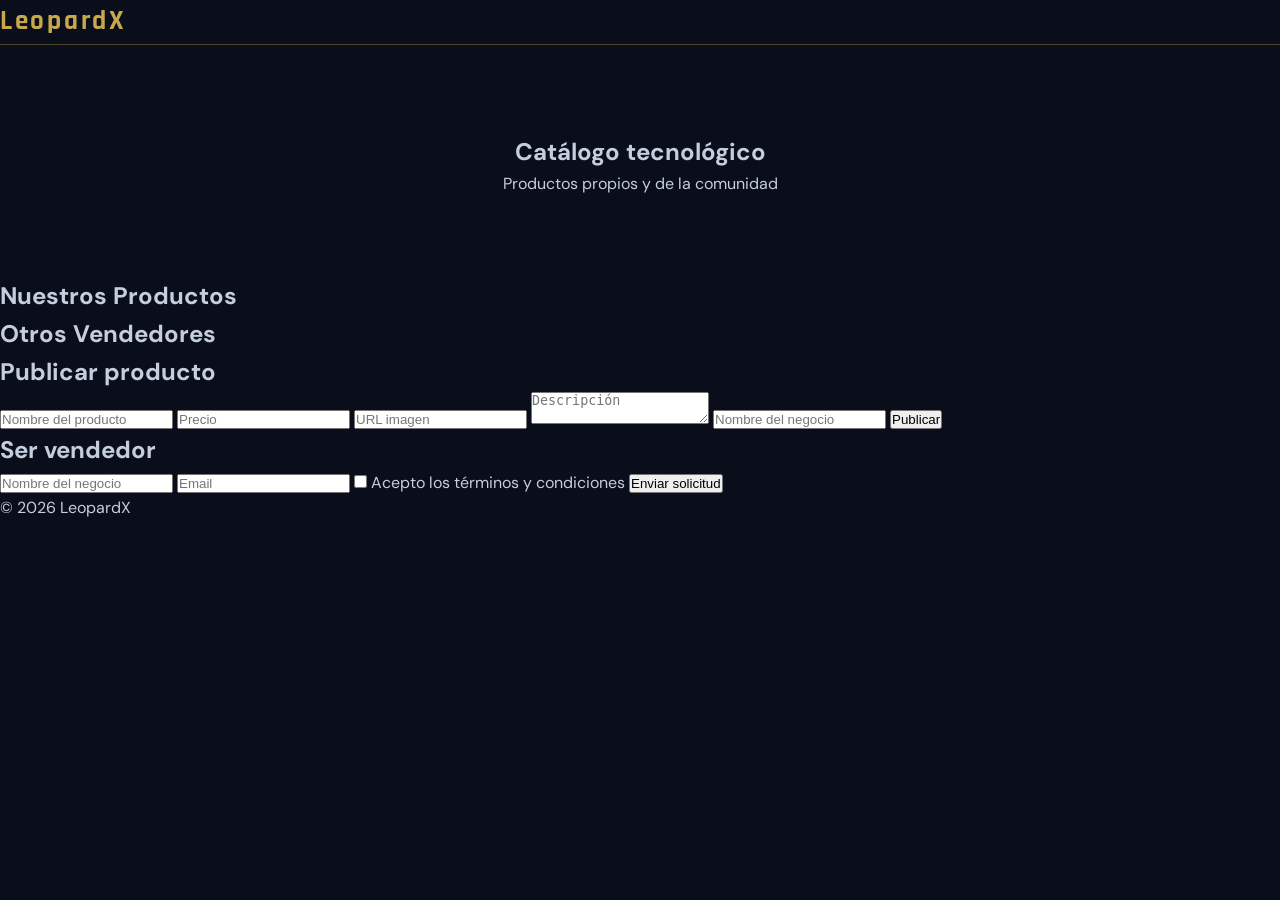
==== commit 044fb6a9: "Update index.html intento de adaptar el codigo para que conecte con la base de datos" ====
--- a/index.html
+++ b/index.html
@@ -1,504 +1,114 @@
 <!DOCTYPE html>
 <html lang="es">
 <head>
-  <meta charset="UTF-8" />
-  <meta name="viewport" content="width=device-width, initial-scale=1.0"/>
-  <title>Catálogo de Productos | LeopardX</title>
-  <link rel="stylesheet" href="style.css" />
-  <link href="https://fonts.googleapis.com/css2?family=Rajdhani:wght@400;500;600;700&family=DM+Sans:wght@300;400;500&display=swap" rel="stylesheet"/>
+  <meta charset="UTF-8">
+  <title>LeopardX</title>
+  <meta name="viewport" content="width=device-width, initial-scale=1.0">
+
+  <!-- Estilos -->
+  <link rel="stylesheet" href="style.css">
+
+  <!-- Firebase + App -->
+  <script type="module" src="app.js"></script>
 </head>
+
 <body>
 
-  <!-- ═══════════════════════════════════════
-       NAVBAR
-  ═══════════════════════════════════════ -->
-  <header class="navbar">
-    <div class="navbar-inner">
-      <a href="#inicio" class="logo">LeopardX</a>
-      <nav class="nav-links">
-        <a href="#inicio"    class="nav-link active" data-filter="all">Inicio</a>
-        <a href="#productos" class="nav-link"         data-filter="parlante">Parlantes</a>
-        <a href="#productos" class="nav-link"         data-filter="lampara">Lámparas</a>
-        <a href="#productos" class="nav-link"         data-filter="auricular">Auriculares</a>
-        <a href="#productos" class="nav-link"         data-filter="smartwatch">Smartwatch</a>
-      </nav>
-      <!-- Botón de sesión — arriba a la derecha -->
-      <div class="auth-nav" id="authNav">
-        <!-- Estado: no logueado -->
-        <button class="auth-nav-btn" id="btnOpenAuth" onclick="openAuth()">
-          <svg viewBox="0 0 24 24" width="15" height="15" fill="currentColor" style="flex-shrink:0">
-            <path d="M12 12c2.7 0 4.8-2.1 4.8-4.8S14.7 2.4 12 2.4 7.2 4.5 7.2 7.2 9.3 12 12 12zm0 2.4c-3.2 0-9.6 1.6-9.6 4.8v2.4h19.2v-2.4c0-3.2-6.4-4.8-9.6-4.8z"/>
-          </svg>
-          Ingresar
-        </button>
-        <!-- Estado: logueado (oculto por defecto) -->
-        <div class="auth-user" id="authUser" style="display:none">
-          <span class="auth-avatar" id="authAvatar">?</span>
-          <span class="auth-email"  id="authEmailDisplay"></span>
-          <button class="auth-logout" id="btnLogout" onclick="cerrarSesion()">Salir</button>
-        </div>
-      </div>
+<!-- NAV -->
+<header class="navbar">
+  <h1 class="logo">LeopardX</h1>
+</header>
 
-      <button class="hamburger" id="hamburger" aria-label="Menú">
-        <span></span><span></span><span></span>
-      </button>
-    </div>
-    <div class="mobile-menu" id="mobileMenu">
-      <a href="#inicio"    class="mobile-link" data-filter="all">Inicio</a>
-      <a href="#productos" class="mobile-link" data-filter="parlante">Parlantes</a>
-      <a href="#productos" class="mobile-link" data-filter="lampara">Lámparas</a>
-      <a href="#productos" class="mobile-link" data-filter="auricular">Auriculares</a>
-      <a href="#productos" class="mobile-link" data-filter="smartwatch">Smartwatch</a>
-    </div>
-  </header>
+<!-- HERO -->
+<section class="hero">
+  <h2>Catálogo tecnológico</h2>
+  <p>Productos propios y de la comunidad</p>
+</section>
 
-  <!-- ═══════════════════════════════════════
-       HERO
-  ═══════════════════════════════════════ -->
-  <section class="hero" id="inicio">
-    <div class="hero-glow"></div>
-    <div class="hero-grid-lines"></div>
-    <div class="hero-content">
-      <p class="hero-eyebrow">&#9670; Tecnología Premium &#9670;</p>
-      <h1 class="hero-title">Bienvenido a<br><span class="hero-brand">LeopardX</span></h1>
-      <p class="hero-subtitle">Catálogo de productos tecnológicos al mejor precio</p>
-      <a href="#productos" class="hero-btn">Ver catálogo</a>
-    </div>
-  </section>
+<!-- PRODUCTOS -->
+<section>
+  <h2>Nuestros Productos</h2>
+  <div class="grid" id="productGrid"></div>
+</section>
 
-  <!-- ═══════════════════════════════════════
-       PRODUCTOS
-  ═══════════════════════════════════════ -->
-  <section class="productos-section" id="productos">
+<section>
+  <h2>Otros Vendedores</h2>
+  <div class="grid" id="othersGrid"></div>
+</section>
 
-    <!-- Pestañas Nuestros / Otros vendedores -->
-    <div class="contenedor-productos">
-      <div class="tabs">
-        <button class="tab-btn active" onclick="filterProducts('official', event)">Nuestros Productos</button>
-        <button class="tab-btn"        onclick="filterProducts('others',   event)">Otros Vendedores</button>
-      </div>
-    </div>
+<!-- FORMULARIO PRODUCTO -->
+<section class="form-section">
+  <h2>Publicar producto</h2>
 
-    <!-- Subtítulo dinámico -->
-    <div class="section-header">
-      <h2 class="section-title" id="sectionTitle">Nuestros Productos</h2>
-      <p class="section-sub" id="sectionSub">Tocá un producto para ver más detalles</p>
-    </div>
+  <input id="nombre" placeholder="Nombre del producto">
+  <input id="precio" placeholder="Precio">
+  <input id="img" placeholder="URL imagen">
+  <textarea id="desc" placeholder="Descripción"></textarea>
+  <input id="vendedor" placeholder="Nombre del negocio">
 
-    <!-- Grid de productos oficiales -->
-    <div class="grid" id="productGrid">
+  <button onclick="subirProducto()">Publicar</button>
+</section>
 
-      <div class="card" data-categoria="auricular"
-           onclick="abrirModal('Auriculares AKG','$6.000','auricular.akg.jpg')">
-        <div class="card-img">
-          <img src="auricular.akg.jpg" alt="Auricular AKG" loading="lazy"/>
-        </div>
-        <div class="card-body">
-          <div class="card-title-row">
-            <h3 class="card-title">Auriculares AKG</h3>
-            <span class="card-badge badge-sell">Más Vendido</span>
-          </div>
-          <p class="card-desc">Calidad de audio profesional, diseño ergonómico y bajos potentes.</p>
-          <div class="card-footer">
-            <span class="card-price">$6.000</span>
-            <button class="card-btn" onclick="event.stopPropagation(); abrirModal('Auriculares AKG','$6.000','auricular.akg.jpg')">Ver más</button>
-          </div>
-        </div>
-        <div class="tags" style="display:none">auriculares akg audio premium</div>
-      </div>
+<!-- FORMULARIO VENDEDOR -->
+<section class="form-section">
+  <h2>Ser vendedor</h2>
 
-      <div class="card" data-categoria="auricular"
-           onclick="abrirModal('TWS M90 Pro','$13.000','tws.M90.pro.inal.jpg')">
-        <div class="card-img">
-          <img src="tws.M90.pro.inal.jpg" alt="TWS M90 Pro" loading="lazy"/>
-        </div>
-        <div class="card-body">
-          <div class="card-title-row">
-            <h3 class="card-title">TWS M90 Pro</h3>
-            <span class="card-badge badge-new">Novedad</span>
-          </div>
-          <p class="card-desc">Bluetooth 5.3, estuche con pantalla LED y sonido envolvente.</p>
-          <div class="card-footer">
-            <span class="card-price">$13.000</span>
-            <button class="card-btn" onclick="event.stopPropagation(); abrirModal('TWS M90 Pro','$13.000','tws.M90.pro.inal.jpg')">Ver más</button>
-          </div>
-        </div>
-        <div class="tags" style="display:none">auriculares tws m90 inalambrico bluetooth</div>
-      </div>
+  <input id="nombreVendedor" placeholder="Nombre del negocio">
+  <input id="emailVendedor" placeholder="Email">
 
-      <div class="card" data-categoria="smartwatch"
-           onclick="abrirModal('Smartwatch Inteligente','$19.000','smartwach.jpg')">
-        <div class="card-img">
-          <img src="smartwach.jpg" alt="Smartwatch" loading="lazy"/>
-        </div>
-        <div class="card-body">
-          <div class="card-title-row">
-            <h3 class="card-title">Smartwatch Inteligente</h3>
-          </div>
-          <p class="card-desc">Notificaciones, salud, deportes y pantalla táctil HD.</p>
-          <div class="card-footer">
-            <span class="card-price">$19.000</span>
-            <button class="card-btn" onclick="event.stopPropagation(); abrirModal('Smartwatch Inteligente','$19.000','smartwach.jpg')">Ver más</button>
-          </div>
-        </div>
-        <div class="tags" style="display:none">smartwatch reloj inteligente salud deporte</div>
-      </div>
+  <label>
+    <input type="checkbox" id="aceptaTerminos">
+    Acepto los términos y condiciones
+  </label>
 
-      <div class="card" data-categoria="parlante"
-           onclick="abrirModal('Parlante Greatnice RGB','$12.000','parlante.greatnice.jpg')">
-        <div class="card-img">
-          <img src="parlante.greatnice.jpg" alt="Parlante Greatnice" loading="lazy"/>
-        </div>
-        <div class="card-body">
-          <div class="card-title-row">
-            <h3 class="card-title">Parlante Greatnice RGB</h3>
-          </div>
-          <p class="card-desc">Potencia y luces LED. Ideal para llevar la música a todos lados.</p>
-          <div class="card-footer">
-            <span class="card-price">$12.000</span>
-            <button class="card-btn" onclick="event.stopPropagation(); abrirModal('Parlante Greatnice RGB','$12.000','parlante.greatnice.jpg')">Ver más</button>
-          </div>
-        </div>
-        <div class="tags" style="display:none">parlante greatnice bluetooth luces musica</div>
-      </div>
+  <button onclick="enviarSolicitud()">Enviar solicitud</button>
+</section>
 
-      <div class="card" data-categoria="lampara"
-           onclick="abrirModal('Proyector Astronauta','$15.500','proyector.astronauta.jpg')">
-        <div class="card-img">
-          <img src="proyector.astronauta.jpg" alt="Proyector Astronauta" loading="lazy"/>
-        </div>
-        <div class="card-body">
-          <div class="card-title-row">
-            <h3 class="card-title">Proyector Astronauta</h3>
-          </div>
-          <p class="card-desc">Nebulosa galáctica con control remoto. Ideal como regalo.</p>
-          <div class="card-footer">
-            <span class="card-price">$15.500</span>
-            <button class="card-btn" onclick="event.stopPropagation(); abrirModal('Proyector Astronauta','$15.500','proyector.astronauta.jpg')">Ver más</button>
-          </div>
-        </div>
-        <div class="tags" style="display:none">lampara proyector galaxia estrellas regalo</div>
-      </div>
+<!-- FOOTER -->
+<footer>
+  <p>© 2026 LeopardX</p>
+</footer>
 
-    </div>
+<!-- FUNCIONES GLOBALES -->
+<script type="module">
+  import { agregarProducto } from './productos.js';
+  import { registrarVendedor } from './vendedores.js';
 
-    <!-- Grid de otros vendedores (oculto por defecto) -->
-    <div class="grid" id="othersGrid" style="display:none">
-      <div class="other-empty">
-        <p>🚀 ¡Próximamente!</p>
-        <p>Los productos de la comunidad LeopardX aparecerán aquí.</p>
-      </div>
-    </div>
+  window.subirProducto = async function () {
+    const producto = {
+      nombre: document.getElementById('nombre').value,
+      precio: document.getElementById('precio').value,
+      img: document.getElementById('img').value,
+      descripcion: document.getElementById('desc').value,
+      vendedor: document.getElementById('vendedor').value,
+      esVendedor: true
+    };
 
-    <p class="no-result" id="noResult" style="display:none;">No hay productos en esta categoría aún.</p>
+    if (!producto.nombre || !producto.precio) {
+      alert("Completa los campos");
+      return;
+    }
 
-  </section>
-
-  <!-- ═══════════════════════════════════════
-       GARANTÍA
-  ═══════════════════════════════════════ -->
-  <section class="trust-badge-section">
-    <div class="container-trust">
-      <div class="trust-card">
-        <div class="trust-icon">
-          <svg viewBox="0 0 24 24" fill="none" stroke="var(--gold)" stroke-width="2" stroke-linecap="round" stroke-linejoin="round">
-            <path d="M12 22s8-4 8-10V5l-8-3-8 3v7c0 6 8 10 8 10z"/>
-          </svg>
-        </div>
-        <div class="trust-info">
-          <h3>Garantía de Excelencia LeopardX</h3>
-          <p>Nuestro equipo realiza un <span>control de calidad de antelación</span> antes de poner cada artículo a la venta. Así aseguramos tu seguridad de compra y tu mejor confort con una <span>devolución de hasta 20 días</span>.</p>
-        </div>
-      </div>
-    </div>
-  </section>
-
-  <!-- ═══════════════════════════════════════
-       FOOTER
-  ═══════════════════════════════════════ -->
-  <footer class="footer">
-    <div class="footer-top">
-      <div class="footer-brand">
-        <span class="footer-logo">LeopardX</span>
-        <p class="footer-tagline">Tecnología accesible, calidad premium.</p>
-      </div>
-      <div class="footer-social">
-        <a href="https://wa.me/3512366414" class="social-link" target="_blank" aria-label="WhatsApp">
-          <img src="https://upload.wikimedia.org/wikipedia/commons/6/6b/WhatsApp.svg" alt="WhatsApp" width="22" height="22"/>
-        </a>
-        <a href="#" class="social-link" aria-label="Facebook">
-          <img src="https://img.icons8.com/ios-filled/50/ffffff/facebook-new.png" alt="Facebook" width="20" height="20"/>
-        </a>
-        <a href="#" class="social-link" aria-label="Instagram">
-          <img src="https://img.icons8.com/ios-filled/50/ffffff/instagram-new.png" alt="Instagram" width="20" height="20"/>
-        </a>
-      </div>
-    </div>
-
-    <div class="footer-newsletter">
-      <p class="newsletter-label">Recibí ofertas exclusivas</p>
-      <form class="newsletter-form" action="https://formspree.io/f/xkoplepe" method="POST" id="newsletterForm">
-        <input type="email" name="email" placeholder="Tu email..." class="newsletter-input" required/>
-        <button type="submit" class="newsletter-btn">Suscribirme</button>
-      </form>
-      <p class="newsletter-ok" id="newsletterOk" style="display:none;">¡Gracias! Te anotamos 🎉</p>
-    </div>
-
-    <div class="footer-bottom">
-      <p>© 2026 LeopardX · Desarrollado por Milton Pascualon</p>
-      <!-- Términos centrados en el pie -->
-      <a href="terminos.html" class="footer-terms">Términos y Condiciones para Vendedores</a>
-    </div>
-  </footer>
-
-  <!-- ═══════════════════════════════════════
-       MODAL AVISO — OTROS VENDEDORES
-       (usa clase "warning-modal", NO "modal")
-  ═══════════════════════════════════════ -->
-  <div id="warningModal" class="warning-modal" onclick="cerrarWarningFuera(event)">
-    <div class="warning-modal-content">
-      <h3>🚀 LeopardX Community</h3>
-      <p>Estás explorando productos de <strong>vendedores independientes</strong> que forman parte de nuestra red.</p>
-      <div class="warning-info-box">
-        <p>✅ Vendedores calificados por la comunidad.</p>
-        <p>📦 Gestión de envío a cargo del vendedor.</p>
-      </div>
-      <button class="btn-accept" onclick="cerrarWarning()">¡Quiero ver!</button>
-    </div>
-  </div>
-
-  <!-- ═══════════════════════════════════════
-       MODAL DE PRODUCTO
-  ═══════════════════════════════════════ -->
-  <div id="productModal" class="product-modal" onclick="cerrarModalFuera(event)">
-    <div class="modal-content">
-      <button class="close-modal" onclick="cerrarModal()" aria-label="Cerrar">
-        <svg viewBox="0 0 24 24" width="22" height="22" fill="currentColor">
-          <path d="M19 6.41L17.59 5 12 10.59 6.41 5 5 6.41 10.59 12 5 17.59 6.41 19 12 13.41 17.59 19 19 17.59 13.41 12z"/>
-        </svg>
-      </button>
-      <div class="modal-body">
-        <img id="modalImg" src="" alt="Producto"/>
-        <div class="modal-info">
-          <h2 id="modalTitle"></h2>
-          <p id="modalDesc"></p>
-          <ul id="modalSpecs"></ul>
-          <div class="modal-price" id="modalPrice"></div>
-          <div class="modal-actions">
-            <button class="btn-carrito" onclick="agregarAlCarrito()">
-              <svg viewBox="0 0 24 24" width="16" height="16" fill="currentColor" style="flex-shrink:0">
-                <path d="M7 18c-1.1 0-1.99.9-1.99 2S5.9 22 7 22s2-.9 2-2-.9-2-2-2zM1 2v2h2l3.6 7.59-1.35 2.45c-.16.28-.25.61-.25.96C5 14.1 5.9 15 7 15h12v-2H7.42c-.14 0-.25-.11-.25-.25l.03-.12.9-1.63h7.45c.75 0 1.41-.41 1.75-1.03l3.58-6.49A1 1 0 0 0 20 3H5.21l-.94-2H1zm16 16c-1.1 0-1.99.9-1.99 2s.89 2 1.99 2 2-.9 2-2-.9-2-2-2z"/>
-              </svg>
-              Agregar al carrito
-            </button>
-            <a id="modalWaBtn" class="btn-whatsapp" href="#" target="_blank">
-              <svg viewBox="0 0 24 24" width="16" height="16" fill="currentColor" style="flex-shrink:0">
-                <path d="M17.472 14.382c-.297-.149-1.758-.867-2.03-.967-.273-.099-.471-.148-.67.15-.197.297-.767.966-.94 1.164-.173.199-.347.223-.644.075-.297-.15-1.255-.463-2.39-1.475-.883-.788-1.48-1.761-1.653-2.059-.173-.297-.018-.458.13-.606.134-.133.298-.347.446-.52.149-.174.198-.298.298-.497.099-.198.05-.371-.025-.52-.075-.149-.669-1.612-.916-2.207-.242-.579-.487-.5-.669-.51-.173-.008-.371-.01-.57-.01-.198 0-.52.074-.792.372-.272.297-1.04 1.016-1.04 2.479 0 1.462 1.065 2.875 1.213 3.074.149.198 2.096 3.2 5.077 4.487.709.306 1.262.489 1.694.625.712.227 1.36.195 1.871.118.571-.085 1.758-.719 2.006-1.413.248-.694.248-1.289.173-1.413-.074-.124-.272-.198-.57-.347z"/>
-                <path d="M12 0C5.373 0 0 5.373 0 12c0 2.124.558 4.118 1.534 5.845L.057 23.998l6.305-1.654A11.954 11.954 0 0 0 12 24c6.627 0 12-5.373 12-12S18.627 0 12 0zm0 22c-1.885 0-3.643-.518-5.148-1.418l-.368-.219-3.821 1.002.981-3.736-.24-.386A9.956 9.956 0 0 1 2 12C2 6.477 6.477 2 12 2s10 4.477 10 10-4.477 10-10 10z"/>
-              </svg>
-              Consultar por WhatsApp
-            </a>
-          </div>
-        </div>
-      </div>
-    </div>
-  </div>
-
-  <!-- Overlay carrito -->
-  <div id="cartOverlay" class="cart-overlay" onclick="toggleCart()"></div>
-
-  <!-- ═══════════════════════════════════════
-       CARRITO FLOTANTE
-  ═══════════════════════════════════════ -->
-  <div id="cartIcon" class="cart-float" onclick="toggleCart()" role="button" aria-label="Ver carrito">
-    <svg viewBox="0 0 24 24" width="26" height="26" fill="var(--navy-deep)">
-      <path d="M7 18c-1.1 0-1.99.9-1.99 2S5.9 22 7 22s2-.9 2-2-.9-2-2-2zM1 2v2h2l3.6 7.59-1.35 2.45c-.16.28-.25.61-.25.96C5 14.1 5.9 15 7 15h12v-2H7.42c-.14 0-.25-.11-.25-.25l.03-.12.9-1.63h7.45c.75 0 1.41-.41 1.75-1.03l3.58-6.49A1 1 0 0 0 20 3H5.21l-.94-2H1zm16 16c-1.1 0-1.99.9-1.99 2s.89 2 1.99 2 2-.9 2-2-.9-2-2-2z"/>
-    </svg>
-    <span id="cartCount">0</span>
-  </div>
-
-  <div id="cartPanel" class="cart-panel">
-    <div class="cart-header">
-      <h3>Tu Carrito</h3>
-      <button class="cart-close" onclick="toggleCart()" aria-label="Cerrar carrito">&times;</button>
-    </div>
-    <div id="cartItems" class="cart-items"></div>
-    <div class="cart-footer-panel">
-      <div class="cart-total-container">
-        Total estimado: <span id="cartTotal">$0</span>
-      </div>
-      <a id="cartWaBtn" class="btn-finalizar disabled" href="#" target="_blank">
-        <svg viewBox="0 0 24 24" width="18" height="18" fill="currentColor" style="flex-shrink:0">
-          <path d="M17.472 14.382c-.297-.149-1.758-.867-2.03-.967-.273-.099-.471-.148-.67.15-.197.297-.767.966-.94 1.164-.173.199-.347.223-.644.075-.297-.15-1.255-.463-2.39-1.475-.883-.788-1.48-1.761-1.653-2.059-.173-.297-.018-.458.13-.606.134-.133.298-.347.446-.52.149-.174.198-.298.298-.497.099-.198.05-.371-.025-.52-.075-.149-.669-1.612-.916-2.207-.242-.579-.487-.5-.669-.51-.173-.008-.371-.01-.57-.01-.198 0-.52.074-.792.372-.272.297-1.04 1.016-1.04 2.479 0 1.462 1.065 2.875 1.213 3.074.149.198 2.096 3.2 5.077 4.487.709.306 1.262.489 1.694.625.712.227 1.36.195 1.871.118.571-.085 1.758-.719 2.006-1.413.248-.694.248-1.289.173-1.413-.074-.124-.272-.198-.57-.347z"/>
-          <path d="M12 0C5.373 0 0 5.373 0 12c0 2.124.558 4.118 1.534 5.845L.057 23.998l6.305-1.654A11.954 11.954 0 0 0 12 24c6.627 0 12-5.373 12-12S18.627 0 12 0zm0 22c-1.885 0-3.643-.518-5.148-1.418l-.368-.219-3.821 1.002.981-3.736-.24-.386A9.956 9.956 0 0 1 2 12C2 6.477 6.477 2 12 2s10 4.477 10 10-4.477 10-10 10z"/>
-        </svg>
-        Finalizar por WhatsApp
-      </a>
-    </div>
-  </div>
-
-  <!-- WhatsApp flotante -->
-  <a href="https://wa.me/3512366414" class="whatsapp-float" target="_blank" aria-label="WhatsApp">
-    <img src="https://upload.wikimedia.org/wikipedia/commons/6/6b/WhatsApp.svg" alt="WhatsApp" width="28" height="28"/>
-  </a>
-
-  <!-- ═══════════════════════════════════════
-       MODAL DE AUTENTICACIÓN — FIREBASE
-  ═══════════════════════════════════════ -->
-  <div id="authModal" class="auth-modal" onclick="cerrarAuthFuera(event)">
-    <div class="auth-modal-content">
-
-      <button class="auth-close" onclick="closeAuth()" aria-label="Cerrar">
-        <svg viewBox="0 0 24 24" width="20" height="20" fill="currentColor">
-          <path d="M19 6.41L17.59 5 12 10.59 6.41 5 5 6.41 10.59 12 5 17.59 6.41 19 12 13.41 17.59 19 19 17.59 13.41 12z"/>
-        </svg>
-      </button>
-
-      <!-- Logo pequeño -->
-      <div class="auth-logo">LeopardX</div>
-
-      <h2 class="auth-title" id="authTitle">Crear Cuenta</h2>
-      <p class="auth-subtitle" id="authSubtitle">Registrate para guardar tu carrito y más</p>
-
-      <form id="authForm" class="auth-form" onsubmit="return false">
-        <div class="auth-field">
-          <label for="authEmail">Correo electrónico</label>
-          <input type="email" id="authEmail" placeholder="tucorreo@mail.com" required autocomplete="email"/>
-        </div>
-        <div class="auth-field">
-          <label for="authPassword">
-            Contraseña
-            <span class="auth-hint">(mínimo 6 caracteres)</span>
-          </label>
-          <div class="auth-password-wrap">
-            <input type="password" id="authPassword" placeholder="••••••" required
-                   minlength="6" autocomplete="current-password"/>
-            <button type="button" class="auth-eye" onclick="togglePasswordVisibility()" aria-label="Ver contraseña">
-              <svg id="eyeIcon" viewBox="0 0 24 24" width="18" height="18" fill="currentColor">
-                <path d="M12 4.5C7 4.5 2.73 7.61 1 12c1.73 4.39 6 7.5 11 7.5s9.27-3.11 11-7.5c-1.73-4.39-6-7.5-11-7.5zm0 12.5c-2.76 0-5-2.24-5-5s2.24-5 5-5 5 2.24 5 5-2.24 5-5 5zm0-8c-1.66 0-3 1.34-3 3s1.34 3 3 3 3-1.34 3-3-1.34-3-3-3z"/>
-              </svg>
-            </button>
-          </div>
-        </div>
-
-        <p class="auth-error" id="authError"></p>
-
-        <button type="submit" class="auth-submit" id="authBtn" onclick="submitAuth()">
-          Registrarse
-        </button>
-      </form>
-
-      <p class="auth-switch" id="authSwitch">
-        ¿Ya tenés cuenta? <span onclick="toggleAuthMode()">Iniciá Sesión</span>
-      </p>
-
-    </div>
-  </div>
-
-  <!-- Scripts Firebase (ES modules) -->
-  <script type="module">
-    import { initializeApp }                          from "https://www.gstatic.com/firebasejs/10.8.0/firebase-app.js";
-    import { getAuth, createUserWithEmailAndPassword,
-             signInWithEmailAndPassword, signOut,
-             onAuthStateChanged }                     from "https://www.gstatic.com/firebasejs/10.8.0/firebase-auth.js";
-
-    import { getFirestore, collection, getDocs } from "https://www.gstatic.com/firebasejs/10.8.0/firebase-firestore.js";
-    
-    /* ── Configuración de Firebase ── */
-const firebaseConfig = {
-    apiKey: "AIzaSyDA4oxTvYgrv7NKdhreFq_0eJFQ8EKlCUA",
-    authDomain: "leopardx.firebaseapp.com",
-    projectId: "leopardx",
-    storageBucket: "leopardx.firebasestorage.app",
-    messagingSenderId: "20322051861",
-    appId: "1:20322051861:web:3764871bfc4b7f30b96b1c",
-    measurementId: "G-XM9ZQT2ZM7"
+    await agregarProducto(producto);
+    location.reload();
   };
 
-    const app  = initializeApp(firebaseConfig);
-    const auth = getAuth(app);
+  window.enviarSolicitud = async function () {
+    const acepta = document.getElementById('aceptaTerminos').checked;
 
-    /* ── Modo: registro o login ── */
-    let isLoginMode = false;
+    if (!acepta) {
+      alert("Debes aceptar los términos");
+      return;
+    }
 
-    window.toggleAuthMode = function () {
-      isLoginMode = !isLoginMode;
-      document.getElementById('authTitle').innerText    = isLoginMode ? "Iniciar Sesión"   : "Crear Cuenta";
-      document.getElementById('authSubtitle').innerText = isLoginMode ? "Bienvenido de nuevo a LeopardX" : "Registrate para guardar tu carrito y más";
-      document.getElementById('authBtn').innerText      = isLoginMode ? "Entrar"           : "Registrarse";
-      document.getElementById('authSwitch').innerHTML   = isLoginMode
-        ? "¿No tenés cuenta? <span onclick='toggleAuthMode()'>Registrate</span>"
-        : "¿Ya tenés cuenta? <span onclick='toggleAuthMode()'>Iniciá Sesión</span>";
-      document.getElementById('authError').innerText = '';
-    };
+    alert("Tu solicitud será revisada y te notificaremos por email.");
 
-    /* ── Enviar formulario ── */
-    window.submitAuth = async function () {
-      const email    = document.getElementById('authEmail').value.trim();
-      const password = document.getElementById('authPassword').value;
-      const errorEl  = document.getElementById('authError');
-      const btn      = document.getElementById('authBtn');
-
-      if (!email || !password) return;
-      if (password.length < 6) {
-        errorEl.innerText = 'La contraseña debe tener al menos 6 caracteres.';
-        return;
-      }
-
-      btn.disabled    = true;
-      btn.innerText   = 'Cargando...';
-      errorEl.innerText = '';
-
-      try {
-        if (isLoginMode) {
-          await signInWithEmailAndPassword(auth, email, password);
-        } else {
-          await createUserWithEmailAndPassword(auth, email, password);
-        }
-        closeAuth();
-      } catch (err) {
-        btn.disabled  = false;
-        btn.innerText = isLoginMode ? 'Entrar' : 'Registrarse';
-        // Mensajes de error en español
-        const errores = {
-          'auth/email-already-in-use':    'Ese correo ya está registrado. Iniciá sesión.',
-          'auth/invalid-email':           'El correo ingresado no es válido.',
-          'auth/wrong-password':          'Contraseña incorrecta. Intentá de nuevo.',
-          'auth/user-not-found':          'No existe una cuenta con ese correo.',
-          'auth/too-many-requests':       'Demasiados intentos. Intentá más tarde.',
-          'auth/network-request-failed':  'Sin conexión. Revisá tu internet.',
-        };
-        errorEl.innerText = errores[err.code] || 'Ocurrió un error. Intentá de nuevo.';
-      }
-    };
-
-    /* ── Cerrar sesión ── */
-    window.cerrarSesion = async function () {
-      await signOut(auth);
-    };
-
-    /* ── Observer: actualiza navbar según estado de sesión ── */
-    onAuthStateChanged(auth, user => {
-      const btnOpen   = document.getElementById('btnOpenAuth');
-      const authUser  = document.getElementById('authUser');
-      const avatar    = document.getElementById('authAvatar');
-      const emailDisp = document.getElementById('authEmailDisplay');
-
-      if (user) {
-        // Usuario logueado
-        btnOpen.style.display  = 'none';
-        authUser.style.display = 'flex';
-        emailDisp.innerText    = user.email;
-        avatar.innerText       = user.email[0].toUpperCase();
-      } else {
-        // No logueado
-        btnOpen.style.display  = '';
-        authUser.style.display = 'none';
-      }
+    await registrarVendedor({
+      nombre: document.getElementById('nombreVendedor').value,
+      email: document.getElementById('emailVendedor').value
     });
-  </script>
-
-  <script src="script.js"></script>
+  };
+</script>
 
 </body>
 </html>
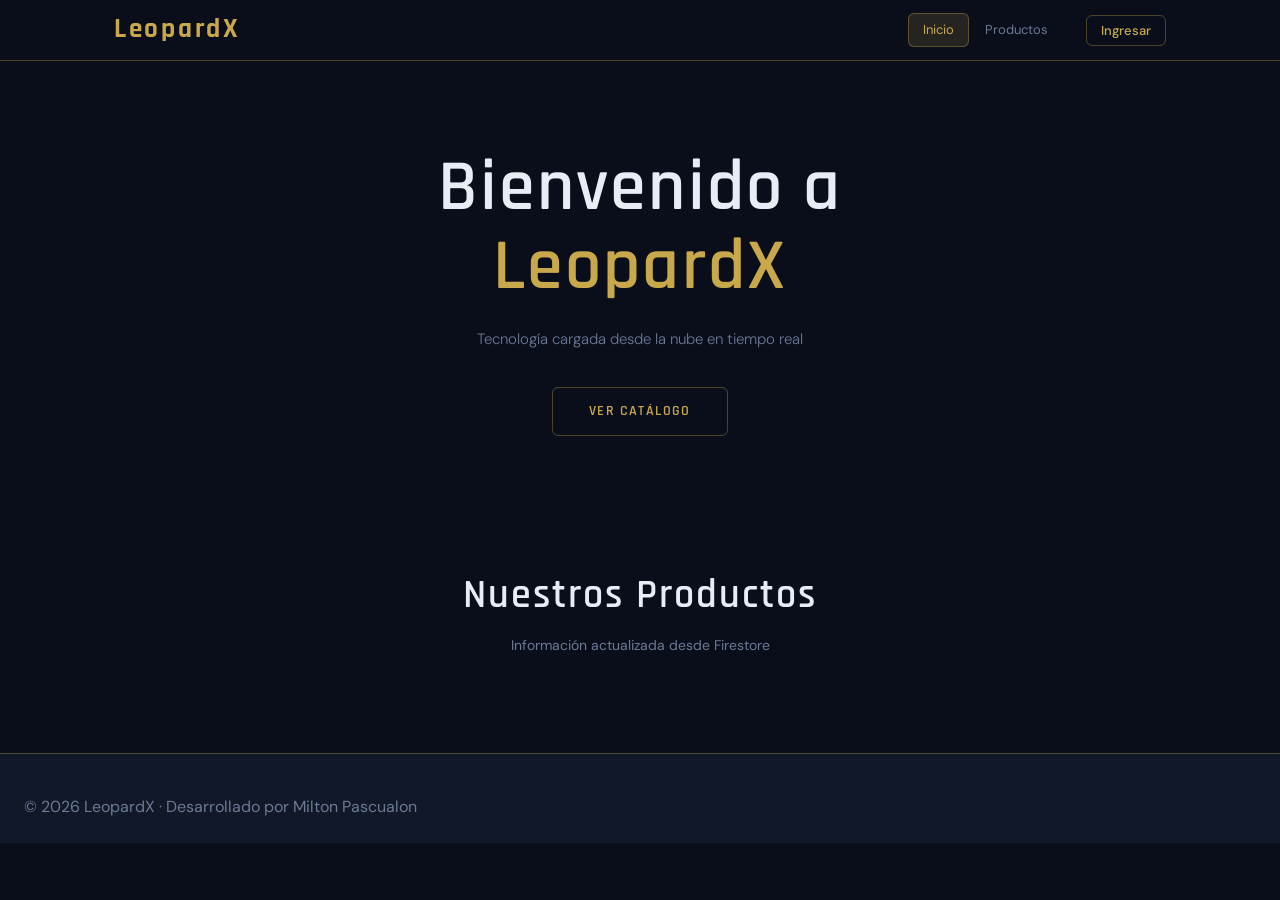
==== commit 05caf6b0: "Update index.html" ====
--- a/index.html
+++ b/index.html
@@ -1,114 +1,173 @@
 <!DOCTYPE html>
 <html lang="es">
 <head>
-  <meta charset="UTF-8">
-  <title>LeopardX</title>
-  <meta name="viewport" content="width=device-width, initial-scale=1.0">
-
-  <!-- Estilos -->
-  <link rel="stylesheet" href="style.css">
-
-  <!-- Firebase + App -->
-  <script type="module" src="app.js"></script>
+  <meta charset="UTF-8" />
+  <meta name="viewport" content="width=device-width, initial-scale=1.0"/>
+  <title>LeopardX | Catálogo Tecnológico</title>
+  <link rel="stylesheet" href="style.css" />
+  <link href="https://fonts.googleapis.com/css2?family=Rajdhani:wght@400;500;600;700&family=DM+Sans:wght@300;400;500&display=swap" rel="stylesheet"/>
 </head>
-
 <body>
 
-<!-- NAV -->
-<header class="navbar">
-  <h1 class="logo">LeopardX</h1>
-</header>
+  <header class="navbar">
+    <div class="navbar-inner">
+      <a href="#inicio" class="logo">LeopardX</a>
+      <nav class="nav-links">
+        <a href="#inicio" class="nav-link active">Inicio</a>
+        <a href="#productos" class="nav-link">Productos</a>
+      </nav>
+      
+      <div class="auth-nav" id="authNav">
+        <button class="auth-nav-btn" id="btnOpenAuth" onclick="openAuth()">Ingresar</button>
+        <div class="auth-user" id="authUser" style="display:none">
+          <span class="auth-avatar" id="authAvatar">?</span>
+          <span class="auth-email" id="authEmailDisplay"></span>
+          <button class="auth-logout" id="btnLogout" onclick="cerrarSesion()">Salir</button>
+        </div>
+      </div>
+    </div>
+  </header>
 
-<!-- HERO -->
-<section class="hero">
-  <h2>Catálogo tecnológico</h2>
-  <p>Productos propios y de la comunidad</p>
-</section>
+  <section class="hero" id="inicio">
+    <div class="hero-content">
+      <h1 class="hero-title">Bienvenido a<br><span class="hero-brand">LeopardX</span></h1>
+      <p class="hero-subtitle">Tecnología cargada desde la nube en tiempo real</p>
+      <a href="#productos" class="hero-btn">Ver catálogo</a>
+    </div>
+  </section>
 
-<!-- PRODUCTOS -->
-<section>
-  <h2>Nuestros Productos</h2>
-  <div class="grid" id="productGrid"></div>
-</section>
+  <section class="productos-section" id="productos">
+    <div class="section-header">
+      <h2 class="section-title">Nuestros Productos</h2>
+      <p class="section-sub">Información actualizada desde Firestore</p>
+    </div>
 
-<section>
-  <h2>Otros Vendedores</h2>
-  <div class="grid" id="othersGrid"></div>
-</section>
+    <div class="grid" id="productGrid">
+        </div>
+  </section>
 
-<!-- FORMULARIO PRODUCTO -->
-<section class="form-section">
-  <h2>Publicar producto</h2>
+  <footer class="footer">
+    <p>© 2026 LeopardX · Desarrollado por Milton Pascualon</p>
+  </footer>
 
-  <input id="nombre" placeholder="Nombre del producto">
-  <input id="precio" placeholder="Precio">
-  <input id="img" placeholder="URL imagen">
-  <textarea id="desc" placeholder="Descripción"></textarea>
-  <input id="vendedor" placeholder="Nombre del negocio">
+  <div id="productModal" class="product-modal" onclick="cerrarModalFuera(event)">
+    <div class="modal-content">
+      <button class="close-modal" onclick="cerrarModal()">×</button>
+      <div class="modal-body">
+        <img id="modalImg" src="" alt=""/>
+        <div class="modal-info">
+          <h2 id="modalTitle"></h2>
+          <p id="modalDesc"></p>
+          <ul id="modalSpecs"></ul>
+          <div class="modal-price" id="modalPrice"></div>
+          <button class="btn-carrito" onclick="agregarAlCarrito()">Agregar al carrito</button>
+        </div>
+      </div>
+    </div>
+  </div>
 
-  <button onclick="subirProducto()">Publicar</button>
-</section>
+  <div id="authModal" class="auth-modal" onclick="cerrarAuthFuera(event)">
+    <div class="auth-modal-content">
+      <button class="auth-close" onclick="closeAuth()">×</button>
+      <h2 class="auth-title" id="authTitle">Crear Cuenta</h2>
+      <form id="authForm" onsubmit="return false">
+        <input type="email" id="authEmail" placeholder="Tu email..." required />
+        <input type="password" id="authPassword" placeholder="Tu contraseña..." required />
+        <p class="auth-error" id="authError"></p>
+        <button type="submit" class="auth-submit" id="authBtn" onclick="submitAuth()">Registrarse</button>
+      </form>
+      <p class="auth-switch" id="authSwitch">
+        ¿Ya tenés cuenta? <span onclick="toggleAuthMode()">Iniciá Sesión</span>
+      </p>
+    </div>
+  </div>
 
-<!-- FORMULARIO VENDEDOR -->
-<section class="form-section">
-  <h2>Ser vendedor</h2>
+  <script type="module">
+    import { initializeApp } from "https://www.gstatic.com/firebasejs/10.8.0/firebase-app.js";
+    import { getAuth, createUserWithEmailAndPassword, signInWithEmailAndPassword, signOut, onAuthStateChanged } from "https://www.gstatic.com/firebasejs/10.8.0/firebase-auth.js";
+    import { getFirestore, collection, getDocs } from "https://www.gstatic.com/firebasejs/10.8.0/firebase-firestore.js";
 
-  <input id="nombreVendedor" placeholder="Nombre del negocio">
-  <input id="emailVendedor" placeholder="Email">
-
-  <label>
-    <input type="checkbox" id="aceptaTerminos">
-    Acepto los términos y condiciones
-  </label>
-
-  <button onclick="enviarSolicitud()">Enviar solicitud</button>
-</section>
-
-<!-- FOOTER -->
-<footer>
-  <p>© 2026 LeopardX</p>
-</footer>
-
-<!-- FUNCIONES GLOBALES -->
-<script type="module">
-  import { agregarProducto } from './productos.js';
-  import { registrarVendedor } from './vendedores.js';
-
-  window.subirProducto = async function () {
-    const producto = {
-      nombre: document.getElementById('nombre').value,
-      precio: document.getElementById('precio').value,
-      img: document.getElementById('img').value,
-      descripcion: document.getElementById('desc').value,
-      vendedor: document.getElementById('vendedor').value,
-      esVendedor: true
+    const firebaseConfig = {
+        apiKey: "AIzaSyDA4oxTvYgrv7NKdhreFq_0eJFQ8EKlCUA",
+        authDomain: "leopardx.firebaseapp.com",
+        projectId: "leopardx",
+        storageBucket: "leopardx.firebasestorage.app",
+        messagingSenderId: "20322051861",
+        appId: "1:20322051861:web:3764871bfc4b7f30b96b1c"
     };
 
-    if (!producto.nombre || !producto.precio) {
-      alert("Completa los campos");
-      return;
-    }
+    const app = initializeApp(firebaseConfig);
+    const auth = getAuth(app);
+    const db = getFirestore(app);
 
-    await agregarProducto(producto);
-    location.reload();
-  };
+    // --- FUNCIÓN PARA CARGAR PRODUCTOS ---
+    window.cargarProductosDesdeFirebase = async function() {
+        const contenedor = document.getElementById('productGrid');
+        try {
+            const querySnapshot = await getDocs(collection(db, "productos"));
+            contenedor.innerHTML = ""; // Limpiamos la grilla
+            
+            querySnapshot.forEach((doc) => {
+                const p = doc.data();
+                const estaAgotado = p.stock <= 0;
+                
+                contenedor.innerHTML += `
+                    <div class="card ${estaAgotado ? 'producto-agotado' : ''}" 
+                         onclick="${estaAgotado ? '' : `abrirModal('${p.nombre}','$${p.precio}','${p.img}')`}">
+                        <div class="card-img">
+                            <img src="${p.img}" alt="${p.nombre}">
+                        </div>
+                        <div class="card-body">
+                            <h3 class="card-title">${p.nombre}</h3>
+                            <div class="card-footer">
+                                <span class="card-price">$${p.precio.toLocaleString('es-AR')}</span>
+                                <button class="card-btn" ${estaAgotado ? 'disabled' : ''}>
+                                    ${estaAgotado ? 'Sin Stock' : 'Ver más'}
+                                </button>
+                            </div>
+                        </div>
+                    </div>`;
+            });
+        } catch (e) { console.error("Error cargando productos:", e); }
+    };
 
-  window.enviarSolicitud = async function () {
-    const acepta = document.getElementById('aceptaTerminos').checked;
+    // --- LÓGICA DE AUTENTICACIÓN ---
+    let isLoginMode = false;
+    window.toggleAuthMode = () => {
+        isLoginMode = !isLoginMode;
+        document.getElementById('authTitle').innerText = isLoginMode ? "Iniciar Sesión" : "Crear Cuenta";
+        document.getElementById('authBtn').innerText = isLoginMode ? "Entrar" : "Registrarse";
+    };
 
-    if (!acepta) {
-      alert("Debes aceptar los términos");
-      return;
-    }
+    window.submitAuth = async () => {
+        const email = document.getElementById('authEmail').value;
+        const pass = document.getElementById('authPassword').value;
+        try {
+            isLoginMode ? await signInWithEmailAndPassword(auth, email, pass) : await createUserWithEmailAndPassword(auth, email, pass);
+            closeAuth();
+        } catch (err) { document.getElementById('authError').innerText = "Error en los datos"; }
+    };
 
-    alert("Tu solicitud será revisada y te notificaremos por email.");
+    window.cerrarSesion = () => signOut(auth);
 
-    await registrarVendedor({
-      nombre: document.getElementById('nombreVendedor').value,
-      email: document.getElementById('emailVendedor').value
+    // OBSERVER: Qué pasa cuando el usuario entra/sale
+    onAuthStateChanged(auth, user => {
+        const btnOpen = document.getElementById('btnOpenAuth');
+        const authUser = document.getElementById('authUser');
+        if (user) {
+            btnOpen.style.display = 'none';
+            authUser.style.display = 'flex';
+            document.getElementById('authEmailDisplay').innerText = user.email;
+            document.getElementById('authAvatar').innerText = user.email[0].toUpperCase();
+        } else {
+            btnOpen.style.display = '';
+            authUser.style.display = 'none';
+        }
+        // Cargamos los productos siempre al iniciar
+        cargarProductosDesdeFirebase();
     });
-  };
-</script>
+  </script>
 
+  <script src="script.js"></script>
 </body>
 </html>
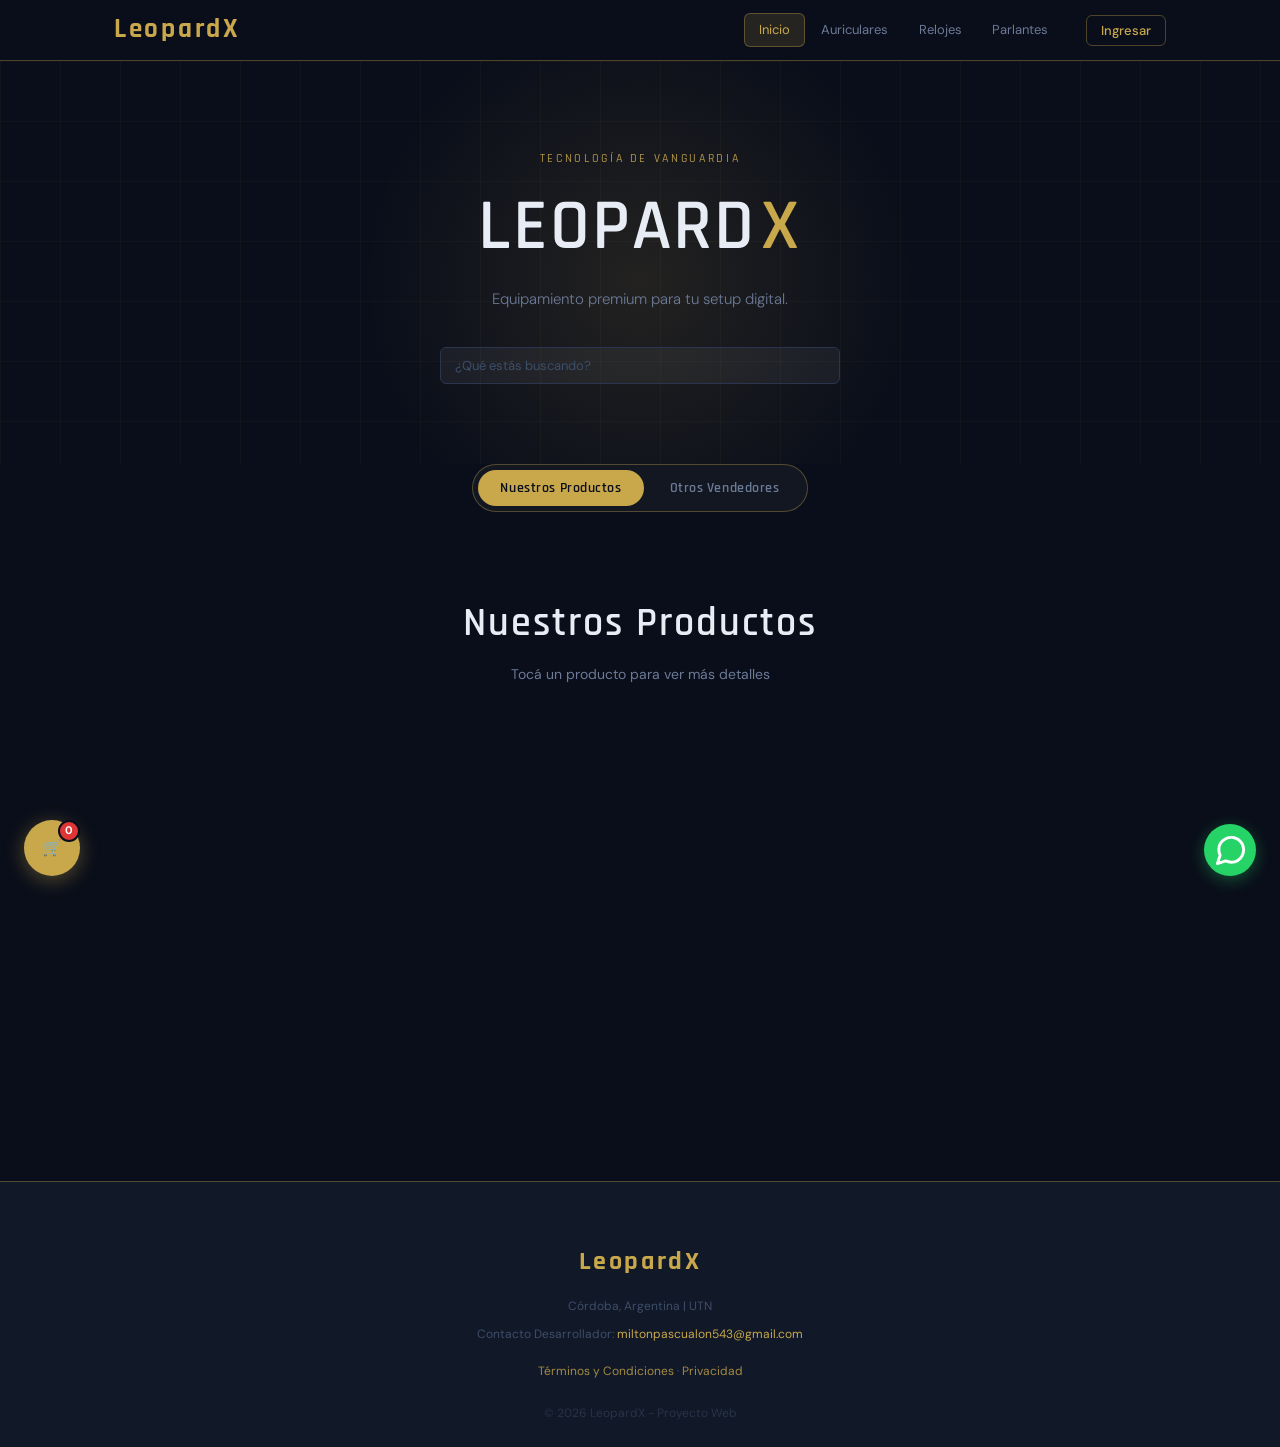
==== commit e83b4baf: "Update index.html se mejoro el index" ====
--- a/index.html
+++ b/index.html
@@ -3,171 +3,229 @@
 <head>
   <meta charset="UTF-8" />
   <meta name="viewport" content="width=device-width, initial-scale=1.0"/>
-  <title>LeopardX | Catálogo Tecnológico</title>
+  <title>LeopardX | Tienda Tecnológica</title>
   <link rel="stylesheet" href="style.css" />
   <link href="https://fonts.googleapis.com/css2?family=Rajdhani:wght@400;500;600;700&family=DM+Sans:wght@300;400;500&display=swap" rel="stylesheet"/>
 </head>
 <body>
 
+  <!-- ═══ NAVBAR ═══ -->
   <header class="navbar">
     <div class="navbar-inner">
       <a href="#inicio" class="logo">LeopardX</a>
       <nav class="nav-links">
-        <a href="#inicio" class="nav-link active">Inicio</a>
-        <a href="#productos" class="nav-link">Productos</a>
+        <a href="#inicio" class="nav-link active" data-filter="all">Inicio</a>
+        <span class="nav-link" data-filter="Auriculares">Auriculares</span>
+        <span class="nav-link" data-filter="Relojes">Relojes</span>
+        <span class="nav-link" data-filter="Parlantes">Parlantes</span>
       </nav>
-      
+
       <div class="auth-nav" id="authNav">
         <button class="auth-nav-btn" id="btnOpenAuth" onclick="openAuth()">Ingresar</button>
         <div class="auth-user" id="authUser" style="display:none">
           <span class="auth-avatar" id="authAvatar">?</span>
-          <span class="auth-email" id="authEmailDisplay"></span>
-          <button class="auth-logout" id="btnLogout" onclick="cerrarSesion()">Salir</button>
+          <button class="auth-logout" id="btnLogout">Salir</button>
         </div>
       </div>
+
+      <button class="hamburger" id="hamburger">
+        <span></span><span></span><span></span>
+      </button>
+    </div>
+
+    <div class="mobile-menu" id="mobileMenu">
+      <a href="#" class="mobile-link" data-filter="all">Todos los productos</a>
+      <a href="#" class="mobile-link" data-filter="Auriculares">Auriculares</a>
+      <a href="#" class="mobile-link" data-filter="Relojes">Relojes</a>
     </div>
   </header>
 
+  <!-- ═══ HERO ═══ -->
   <section class="hero" id="inicio">
+    <div class="hero-glow"></div>
+    <div class="hero-grid-lines"></div>
     <div class="hero-content">
-      <h1 class="hero-title">Bienvenido a<br><span class="hero-brand">LeopardX</span></h1>
-      <p class="hero-subtitle">Tecnología cargada desde la nube en tiempo real</p>
-      <a href="#productos" class="hero-btn">Ver catálogo</a>
+      <p class="hero-eyebrow">Tecnología de Vanguardia</p>
+      <h1 class="hero-title">LEOPARD<span class="hero-brand">X</span></h1>
+      <p class="hero-subtitle">Equipamiento premium para tu setup digital.</p>
+      <div class="search-box" style="max-width:400px; margin:0 auto;">
+        <input type="text" id="buscador" class="newsletter-input" style="width:100%;" placeholder="¿Qué estás buscando?">
+      </div>
     </div>
   </section>
 
-  <section class="productos-section" id="productos">
+  <!-- ═══ TABS ═══ -->
+  <div class="product-filter-container">
+    <div class="tabs">
+      <button class="tab-btn active" onclick="filterProducts('nuestros', event)">Nuestros Productos</button>
+      <button class="tab-btn" onclick="filterProducts('others', event)">Otros Vendedores</button>
+    </div>
+  </div>
+
+  <!-- ═══ PRODUCTOS ═══ -->
+  <main class="productos-section">
     <div class="section-header">
-      <h2 class="section-title">Nuestros Productos</h2>
-      <p class="section-sub">Información actualizada desde Firestore</p>
-    </div>
-
-    <div class="grid" id="productGrid">
-        </div>
-  </section>
-
-  <footer class="footer">
-    <p>© 2026 LeopardX · Desarrollado por Milton Pascualon</p>
-  </footer>
-
+      <h2 id="sectionTitle" class="section-title">Nuestros Productos</h2>
+      <p id="sectionSub" class="section-sub">Tocá un producto para ver más detalles</p>
+    </div>
+    <div id="productGrid" class="grid"></div>
+    <div id="othersGrid" class="grid" style="display:none">
+      <div class="other-empty">Todavía no hay vendedores independientes en tu zona.</div>
+    </div>
+    <div id="noResult" class="no-result" style="display:none">
+      No encontramos productos que coincidan con tu búsqueda.
+    </div>
+  </main>
+
+  <!-- ═══ MODAL PRODUCTO ═══ -->
   <div id="productModal" class="product-modal" onclick="cerrarModalFuera(event)">
     <div class="modal-content">
       <button class="close-modal" onclick="cerrarModal()">×</button>
       <div class="modal-body">
-        <img id="modalImg" src="" alt=""/>
+        <img id="modalImg" src="" alt="">
         <div class="modal-info">
           <h2 id="modalTitle"></h2>
           <p id="modalDesc"></p>
           <ul id="modalSpecs"></ul>
-          <div class="modal-price" id="modalPrice"></div>
-          <button class="btn-carrito" onclick="agregarAlCarrito()">Agregar al carrito</button>
+          <p class="modal-price" id="modalPrice"></p>
+          <div class="modal-actions">
+            <button class="btn-carrito" onclick="agregarAlCarrito()">Agregar al Carrito</button>
+            <a id="modalWaBtn" href="#" target="_blank" class="btn-whatsapp">Consultar por WhatsApp</a>
+          </div>
         </div>
       </div>
     </div>
   </div>
 
+  <!-- ═══ MODAL AUTH ═══ -->
   <div id="authModal" class="auth-modal" onclick="cerrarAuthFuera(event)">
     <div class="auth-modal-content">
       <button class="auth-close" onclick="closeAuth()">×</button>
-      <h2 class="auth-title" id="authTitle">Crear Cuenta</h2>
-      <form id="authForm" onsubmit="return false">
-        <input type="email" id="authEmail" placeholder="Tu email..." required />
-        <input type="password" id="authPassword" placeholder="Tu contraseña..." required />
-        <p class="auth-error" id="authError"></p>
-        <button type="submit" class="auth-submit" id="authBtn" onclick="submitAuth()">Registrarse</button>
+      <div class="auth-logo">LeopardX</div>
+      <h3 class="auth-title" id="authModalTitle">Iniciar Sesión</h3>
+      <p class="auth-subtitle">Accedé para gestionar tus compras.</p>
+      <form class="auth-form" id="authForm">
+        <input type="email" id="authEmail" placeholder="Tu email" required>
+        <input type="password" id="authPassword" placeholder="Tu contraseña" required>
+        <div id="authError" class="auth-error"></div>
+        <button type="submit" class="auth-submit" id="authSubmitBtn">Entrar</button>
       </form>
-      <p class="auth-switch" id="authSwitch">
-        ¿Ya tenés cuenta? <span onclick="toggleAuthMode()">Iniciá Sesión</span>
+      <p class="auth-switch">
+        <span id="toggleAuthMode">¿No tenés cuenta? Registrate</span>
       </p>
     </div>
   </div>
 
-  <script type="module">
-    import { initializeApp } from "https://www.gstatic.com/firebasejs/10.8.0/firebase-app.js";
-    import { getAuth, createUserWithEmailAndPassword, signInWithEmailAndPassword, signOut, onAuthStateChanged } from "https://www.gstatic.com/firebasejs/10.8.0/firebase-auth.js";
-    import { getFirestore, collection, getDocs } from "https://www.gstatic.com/firebasejs/10.8.0/firebase-firestore.js";
-
-    const firebaseConfig = {
-        apiKey: "AIzaSyDA4oxTvYgrv7NKdhreFq_0eJFQ8EKlCUA",
-        authDomain: "leopardx.firebaseapp.com",
-        projectId: "leopardx",
-        storageBucket: "leopardx.firebasestorage.app",
-        messagingSenderId: "20322051861",
-        appId: "1:20322051861:web:3764871bfc4b7f30b96b1c"
-    };
-
-    const app = initializeApp(firebaseConfig);
-    const auth = getAuth(app);
-    const db = getFirestore(app);
-
-    // --- FUNCIÓN PARA CARGAR PRODUCTOS ---
-    window.cargarProductosDesdeFirebase = async function() {
-        const contenedor = document.getElementById('productGrid');
-        try {
-            const querySnapshot = await getDocs(collection(db, "productos"));
-            contenedor.innerHTML = ""; // Limpiamos la grilla
-            
-            querySnapshot.forEach((doc) => {
-                const p = doc.data();
-                const estaAgotado = p.stock <= 0;
-                
-                contenedor.innerHTML += `
-                    <div class="card ${estaAgotado ? 'producto-agotado' : ''}" 
-                         onclick="${estaAgotado ? '' : `abrirModal('${p.nombre}','$${p.precio}','${p.img}')`}">
-                        <div class="card-img">
-                            <img src="${p.img}" alt="${p.nombre}">
-                        </div>
-                        <div class="card-body">
-                            <h3 class="card-title">${p.nombre}</h3>
-                            <div class="card-footer">
-                                <span class="card-price">$${p.precio.toLocaleString('es-AR')}</span>
-                                <button class="card-btn" ${estaAgotado ? 'disabled' : ''}>
-                                    ${estaAgotado ? 'Sin Stock' : 'Ver más'}
-                                </button>
-                            </div>
-                        </div>
-                    </div>`;
-            });
-        } catch (e) { console.error("Error cargando productos:", e); }
-    };
-
-    // --- LÓGICA DE AUTENTICACIÓN ---
-    let isLoginMode = false;
-    window.toggleAuthMode = () => {
-        isLoginMode = !isLoginMode;
-        document.getElementById('authTitle').innerText = isLoginMode ? "Iniciar Sesión" : "Crear Cuenta";
-        document.getElementById('authBtn').innerText = isLoginMode ? "Entrar" : "Registrarse";
-    };
-
-    window.submitAuth = async () => {
-        const email = document.getElementById('authEmail').value;
-        const pass = document.getElementById('authPassword').value;
-        try {
-            isLoginMode ? await signInWithEmailAndPassword(auth, email, pass) : await createUserWithEmailAndPassword(auth, email, pass);
-            closeAuth();
-        } catch (err) { document.getElementById('authError').innerText = "Error en los datos"; }
-    };
-
-    window.cerrarSesion = () => signOut(auth);
-
-    // OBSERVER: Qué pasa cuando el usuario entra/sale
-    onAuthStateChanged(auth, user => {
-        const btnOpen = document.getElementById('btnOpenAuth');
-        const authUser = document.getElementById('authUser');
-        if (user) {
-            btnOpen.style.display = 'none';
-            authUser.style.display = 'flex';
-            document.getElementById('authEmailDisplay').innerText = user.email;
-            document.getElementById('authAvatar').innerText = user.email[0].toUpperCase();
-        } else {
-            btnOpen.style.display = '';
-            authUser.style.display = 'none';
-        }
-        // Cargamos los productos siempre al iniciar
-        cargarProductosDesdeFirebase();
-    });
-  </script>
-
+  <!-- ═══ CARRITO ═══ -->
+  <div id="cartOverlay" class="cart-overlay" onclick="toggleCart()"></div>
+  <div class="cart-float" onclick="toggleCart()">
+    <span id="cartCount">0</span>
+    🛒
+  </div>
+  <div id="cartPanel" class="cart-panel">
+    <div class="cart-header">
+      <h3>Mi Carrito</h3>
+      <button class="cart-close" onclick="toggleCart()">×</button>
+    </div>
+    <div id="cartItems" class="cart-items"></div>
+    <div class="cart-footer-panel">
+      <div class="cart-total-container">Total: <span id="cartTotal">$0</span></div>
+      <a id="cartWaBtn" href="#" target="_blank" class="btn-finalizar">Finalizar pedido (WhatsApp)</a>
+    </div>
+  </div>
+
+  <!-- ═══ WHATSAPP FLOTANTE ═══ -->
+  <a href="https://wa.me/3512366414" class="whatsapp-float" target="_blank" aria-label="WhatsApp">
+    <svg width="35" height="35" viewBox="0 0 24 24" fill="none" stroke="white" stroke-width="2" stroke-linecap="round" stroke-linejoin="round">
+      <path d="M21 11.5a8.38 8.38 0 0 1-.9 3.8 8.5 8.5 0 0 1-7.6 4.7 8.38 8.38 0 0 1-3.8-.9L3 21l1.9-5.7a8.38 8.38 0 0 1-.9-3.8 8.5 8.5 0 0 1 4.7-7.6 8.38 8.38 0 0 1 3.8-.9h.5a8.48 8.48 0 0 1 8 8v.5z"></path>
+    </svg>
+  </a>
+
+  <!-- ═══ FOOTER ═══ -->
+  <footer class="footer">
+    <div class="footer-bottom">
+      <div class="footer-logo">LeopardX</div>
+      <p>Córdoba, Argentina | UTN</p>
+      <p>Contacto Desarrollador: <a href="mailto:miltonpascualon543@gmail.com" style="color:var(--gold);">miltonpascualon543@gmail.com</a></p>
+      <div style="margin-top:10px;">
+        <a href="#" class="footer-terms"
+          onclick="event.preventDefault(); document.getElementById('modalTerminos').style.display='flex'; document.body.style.overflow='hidden'">
+          Términos y Condiciones
+        </a> · 
+        <a href="#" class="footer-terms"
+          onclick="event.preventDefault(); document.getElementById('modalPrivacidad').style.display='flex'; document.body.style.overflow='hidden'">
+          Privacidad
+        </a>
+      </div>
+      <p style="margin-top:15px; opacity:0.5;">© 2026 LeopardX - Proyecto Web</p>
+    </div>
+  </footer>
+
+  <!-- ═══ MODAL AVISO OTROS VENDEDORES ═══ -->
+  <div id="warningModal" class="product-modal" onclick="cerrarWarningFuera(event)">
+    <div class="auth-modal-content" style="max-width:400px; text-align:center;">
+      <div style="font-size:40px; margin-bottom:15px;">🛡️</div>
+      <h3 style="color:var(--gold); margin-bottom:10px;">Aviso de Seguridad</h3>
+      <p style="font-size:14px; opacity:0.8; line-height:1.5;">
+        Estás explorando productos de <strong>vendedores independientes</strong>.
+        LeopardX no se hace responsable por transacciones fuera de nuestra tienda oficial.
+      </p>
+      <button class="auth-submit" style="margin-top:20px;" onclick="cerrarWarning()">Entendido</button>
+    </div>
+  </div>
+
+  <!-- ═══ MODAL TÉRMINOS Y CONDICIONES ═══ -->
+  <div id="modalTerminos" class="auth-modal" onclick="this.style.display='none'; document.body.style.overflow=''">
+    <div class="auth-modal-content" style="max-width:520px; max-height:80vh; overflow-y:auto;">
+      <button class="auth-close" onclick="document.getElementById('modalTerminos').style.display='none'; document.body.style.overflow=''">×</button>
+      <div class="auth-logo">LeopardX</div>
+      <h3 class="auth-title">Términos y Condiciones</h3>
+      <div style="font-size:13px; color:var(--text-muted); line-height:1.8; margin-top:1rem; text-align:left;">
+        <p><strong style="color:var(--gold)">1. Uso del sitio</strong><br>
+        LeopardX es una tienda tecnológica académica. El uso de este sitio implica la aceptación de estos términos.</p>
+        <br>
+        <p><strong style="color:var(--gold)">2. Productos</strong><br>
+        Todos los precios están expresados en pesos argentinos. LeopardX se reserva el derecho de modificar precios sin previo aviso.</p>
+        <br>
+        <p><strong style="color:var(--gold)">3. Vendedores independientes</strong><br>
+        LeopardX no se responsabiliza por transacciones realizadas con vendedores externos a la plataforma oficial.</p>
+        <br>
+        <p><strong style="color:var(--gold)">4. Datos personales</strong><br>
+        Los datos ingresados son utilizados únicamente para gestionar tu cuenta. No se comparten con terceros.</p>
+        <br>
+      </div>
+    </div>
+  </div>
+
+  <!-- ═══ MODAL PRIVACIDAD ═══ -->
+  <div id="modalPrivacidad" class="auth-modal" onclick="this.style.display='none'; document.body.style.overflow=''">
+    <div class="auth-modal-content" style="max-width:520px; max-height:80vh; overflow-y:auto;">
+      <button class="auth-close" onclick="document.getElementById('modalPrivacidad').style.display='none'; document.body.style.overflow=''">×</button>
+      <div class="auth-logo">LeopardX</div>
+      <h3 class="auth-title">Política de Privacidad</h3>
+      <div style="font-size:13px; color:var(--text-muted); line-height:1.8; margin-top:1rem; text-align:left;">
+        <p><strong style="color:var(--gold)">Datos que recopilamos</strong><br>
+        Solo recopilamos tu email para crear tu cuenta mediante Firebase Authentication.</p>
+        <br>
+        <p><strong style="color:var(--gold)">Cookies</strong><br>
+        Usamos localStorage para guardar tu carrito de forma local en tu dispositivo.</p>
+        <br>
+        <p><strong style="color:var(--gold)">Terceros</strong><br>
+        Utilizamos Firebase (Google) para autenticación y base de datos.</p>
+        <br>
+        <p><strong style="color:var(--gold)">Contacto</strong><br>
+        Para consultas: <a href="mailto:miltonpascualon543@gmail.com" style="color:var(--gold)">miltonpascualon543@gmail.com</a></p>
+      </div>
+    </div>
+  </div>
+
+  <!-- ═══ SCRIPTS ═══
+       ORDEN IMPORTANTE:
+       1. script.js primero (funciones globales: abrirModal, carrito, etc.)
+       2. main.js como módulo (Firebase, auth, catálogo)
+  ═══ -->
   <script src="script.js"></script>
+  <script type="module" src="main.js"></script>
+
 </body>
 </html>
--- a/style.css
+++ b/style.css
@@ -121,17 +121,36 @@
     linear-gradient(90deg, rgba(201,168,76,0.04) 1px, transparent 1px);
   background-size: 60px 60px; pointer-events: none;
 }
-.hero-content { position: relative; z-index: 1; max-width: 640px; margin: 0 auto; }
+.hero-content { 
+  position: relative; 
+  z-index: 1; 
+  width: 100%;       /* Asegura que ocupe el ancho disponible */
+  max-width: 900px;  /* Cambiamos 640px por 900px para que entre el título largo */
+  margin: 0 auto; 
+}
 .hero-eyebrow {
   font-family: 'Rajdhani', sans-serif; font-size: 12px; font-weight: 500;
   letter-spacing: 0.22em; text-transform: uppercase;
   color: var(--gold); margin-bottom: 1.25rem; opacity: 0.85;
 }
+
 .hero-title {
+  /* ESTILO ORIGINAL (No lo pierdas) */
   font-family: 'Rajdhani', sans-serif;
-  font-size: clamp(2.6rem, 7vw, 4.5rem); font-weight: 600;
-  color: var(--text-bright); line-height: 1.1; margin-bottom: 1.25rem; letter-spacing: 0.03em;
-}
+  font-size: clamp(2.6rem, 7vw, 4.5rem); 
+  font-weight: 600;
+  color: var(--text-bright); 
+  line-height: 1.1; 
+  margin-bottom: 1.25rem; 
+  letter-spacing: 0.03em;
+   /* EL PARCHE (Para que LeopardX esté siempre en una línea) */
+  white-space: nowrap; 
+  display: inline-flex;
+  align-items: center;
+  justify-content: center; /* Centra el contenido si el hero es centrado */
+  gap: 5px; 
+}
+
 .hero-brand { color: var(--gold); display: block; }
 .hero-subtitle { font-size: 15px; font-weight: 300; color: var(--text-muted); margin-bottom: 2.25rem; }
 .hero-btn {
@@ -196,14 +215,27 @@
   line-height: 2;
 }
 
+#productGrid {
+  min-height: 400px; /* Evita que el footer salte para arriba mientras cargan los datos */
+  display: grid; 
+  grid-template-columns: repeat(auto-fill, minmax(260px, 1fr)); 
+  gap: 1.5rem;
+}
+
 /* ═══ CARDS ═══ */
+
 .card {
-  position: relative; background: var(--navy-card);
-  border: 1px solid var(--navy-border); border-radius: var(--radius-lg);
-  overflow: hidden; box-shadow: var(--shadow-card); cursor: pointer;
-  opacity: 0; transform: translateY(18px);
-  transition: box-shadow var(--transition), transform var(--transition),
-              border-color var(--transition), opacity 0.4s ease;
+  position: relative; 
+  background: var(--navy-card);
+  border: 1px solid var(--navy-border); 
+  border-radius: var(--radius-lg);
+  overflow: hidden; 
+  box-shadow: var(--shadow-card); 
+  cursor: pointer;
+  /* Eliminamos opacity: 0 para que los productos de Firebase se vean apenas cargan */
+  opacity: 1; 
+  transform: none;
+  transition: box-shadow var(--transition), transform var(--transition), border-color var(--transition);
 }
 .card-visible, .card-show { opacity: 1; transform: translateY(0); }
 .card:hover { box-shadow: var(--shadow-hover); transform: translateY(-4px); border-color: var(--gold-border); }
@@ -625,6 +657,25 @@
   position: relative;
 }
 
+/* Ajuste para que los inputs del modal de Firebase se vean PRO */
+.auth-modal-content input {
+  background: rgba(255,255,255,0.05);
+  border: 1px solid var(--navy-border);
+  border-radius: var(--radius-sm);
+  padding: 12px 14px;
+  font-size: 14px; 
+  color: var(--text-bright);
+  font-family: 'DM Sans', sans-serif;
+  outline: none; 
+  width: 100%;
+  margin-bottom: 1rem; /* Espacio entre email y password */
+  transition: border-color var(--transition);
+}
+
+.auth-modal-content input:focus {
+  border-color: var(--gold);
+}
+
 .auth-close {
   position: absolute; top: 12px; right: 12px;
   background: rgba(255,255,255,0.06); border: 1px solid var(--navy-border);
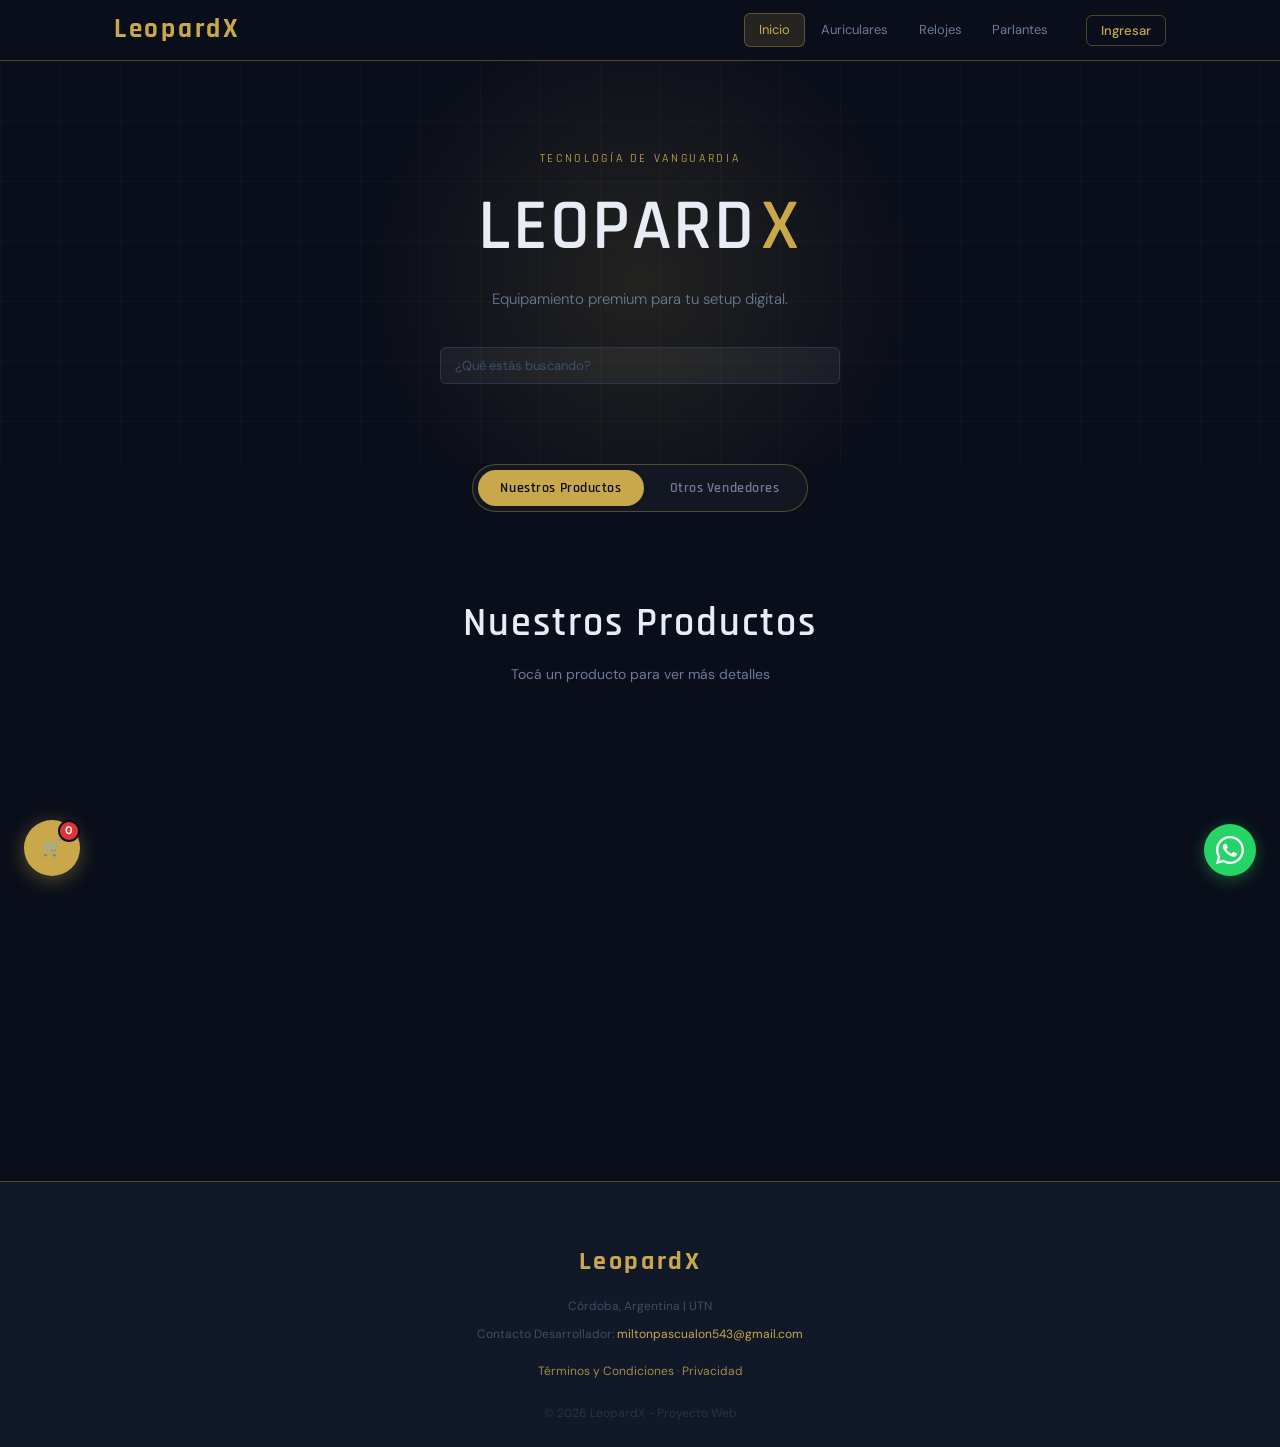
==== commit 757a475b: "Update index.html MEJORA DEL WWHATSAPP FLOTANTTE" ====
--- a/index.html
+++ b/index.html
@@ -133,13 +133,13 @@
       <a id="cartWaBtn" href="#" target="_blank" class="btn-finalizar">Finalizar pedido (WhatsApp)</a>
     </div>
   </div>
-
+ 
   <!-- ═══ WHATSAPP FLOTANTE ═══ -->
   <a href="https://wa.me/3512366414" class="whatsapp-float" target="_blank" aria-label="WhatsApp">
-    <svg width="35" height="35" viewBox="0 0 24 24" fill="none" stroke="white" stroke-width="2" stroke-linecap="round" stroke-linejoin="round">
-      <path d="M21 11.5a8.38 8.38 0 0 1-.9 3.8 8.5 8.5 0 0 1-7.6 4.7 8.38 8.38 0 0 1-3.8-.9L3 21l1.9-5.7a8.38 8.38 0 0 1-.9-3.8 8.5 8.5 0 0 1 4.7-7.6 8.38 8.38 0 0 1 3.8-.9h.5a8.48 8.48 0 0 1 8 8v.5z"></path>
-    </svg>
-  </a>
+  <svg width="28" height="28" viewBox="0 0 32 32" fill="white" xmlns="http://www.w3.org/2000/svg">
+    <path d="M16 0C7.164 0 0 7.163 0 16c0 2.824.737 5.469 2.027 7.77L0 32l8.43-2.01A15.93 15.93 0 0 0 16 32c8.836 0 16-7.163 16-16S24.836 0 16 0zm0 29.333a13.27 13.27 0 0 1-6.785-1.858l-.486-.29-5.005 1.194 1.234-4.868-.317-.5A13.226 13.226 0 0 1 2.667 16C2.667 8.636 8.636 2.667 16 2.667S29.333 8.636 29.333 16 23.364 29.333 16 29.333zm7.27-9.878c-.398-.199-2.35-1.159-2.714-1.291-.364-.132-.629-.199-.894.2-.265.398-1.027 1.29-1.259 1.556-.232.265-.464.298-.862.1-.398-.2-1.682-.62-3.203-1.976-1.184-1.055-1.983-2.358-2.215-2.756-.232-.398-.025-.613.174-.811.179-.178.398-.464.597-.696.199-.232.265-.398.398-.663.132-.265.066-.497-.033-.696-.1-.199-.894-2.155-1.225-2.95-.322-.775-.65-.67-.894-.683l-.762-.013c-.265 0-.696.1-1.06.497-.364.398-1.39 1.358-1.39 3.313s1.423 3.844 1.622 4.109c.199.265 2.8 4.274 6.782 5.991.948.409 1.688.653 2.265.836.952.302 1.818.26 2.502.157.763-.113 2.35-.96 2.681-1.888.332-.928.332-1.724.232-1.888-.099-.165-.364-.265-.762-.464z"/>
+  </svg>
+</a>
 
   <!-- ═══ FOOTER ═══ -->
   <footer class="footer">
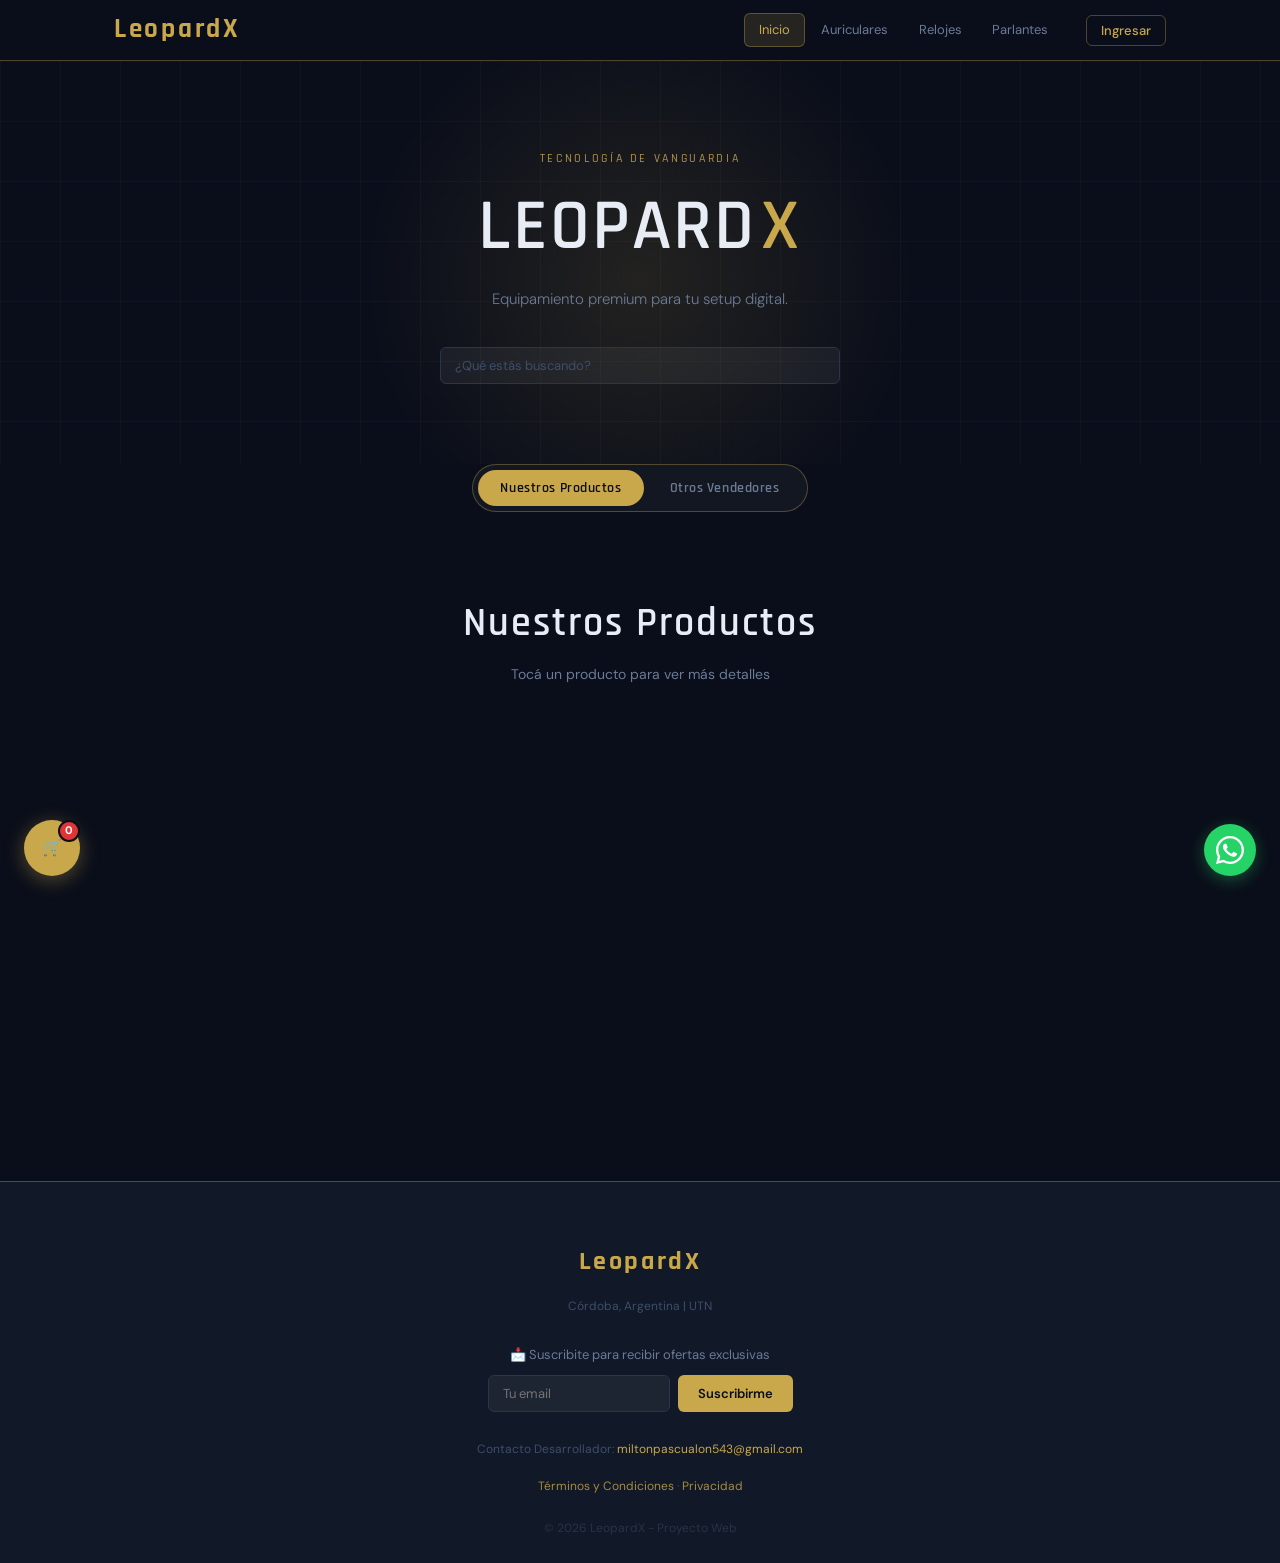
==== commit e26632e8: "Update index.html actualizacion del footer" ====
--- a/index.html
+++ b/index.html
@@ -141,26 +141,72 @@
   </svg>
 </a>
 
-  <!-- ═══ FOOTER ═══ -->
+   <!-- ═══ FOOTER ═══ -->
   <footer class="footer">
-    <div class="footer-bottom">
-      <div class="footer-logo">LeopardX</div>
-      <p>Córdoba, Argentina | UTN</p>
-      <p>Contacto Desarrollador: <a href="mailto:miltonpascualon543@gmail.com" style="color:var(--gold);">miltonpascualon543@gmail.com</a></p>
-      <div style="margin-top:10px;">
-        <a href="#" class="footer-terms"
-          onclick="event.preventDefault(); document.getElementById('modalTerminos').style.display='flex'; document.body.style.overflow='hidden'">
-          Términos y Condiciones
-        </a> · 
-        <a href="#" class="footer-terms"
-          onclick="event.preventDefault(); document.getElementById('modalPrivacidad').style.display='flex'; document.body.style.overflow='hidden'">
-          Privacidad
-        </a>
-      </div>
-      <p style="margin-top:15px; opacity:0.5;">© 2026 LeopardX - Proyecto Web</p>
-    </div>
-  </footer>
-
+  <div class="footer-bottom">
+    <div class="footer-logo">LeopardX</div>
+    <p>Córdoba, Argentina | UTN</p>
+
+    <!-- Newsletter -->
+    <div style="margin: 1.25rem auto; max-width: 360px;">
+      <p style="font-size:13px; color:var(--text-muted); margin-bottom:0.6rem;">
+        📩 Suscribite para recibir ofertas exclusivas
+      </p>
+      <form id="newsletterForm" action="https://formspree.io/f/xkoplepe" method="POST"
+        style="display:flex; gap:8px; flex-wrap:wrap; justify-content:center;">
+        <input type="email" name="email" placeholder="Tu email" required
+          style="flex:1; min-width:180px; background:rgba(255,255,255,0.05);
+          border:1px solid var(--navy-border); border-radius:var(--radius-sm);
+          padding:9px 14px; font-size:13px; color:var(--text-bright);
+          font-family:'DM Sans',sans-serif; outline:none;">
+        <button type="submit"
+          style="background:var(--gold); color:var(--navy-deep); border:none;
+          border-radius:var(--radius-sm); padding:9px 20px; font-size:13px;
+          font-weight:600; cursor:pointer; font-family:'DM Sans',sans-serif;">
+          Suscribirme
+        </button>
+      </form>
+      <p id="newsletterOk" style="display:none; color:var(--gold); font-size:13px; margin-top:8px;">
+        ✓ ¡Gracias! Te avisamos cuando haya ofertas.
+      </p>
+    </div>
+
+    <p>Contacto Desarrollador: <a href="mailto:miltonpascualon543@gmail.com" style="color:var(--gold);">miltonpascualon543@gmail.com</a></p>
+    <div style="margin-top:10px;">
+      <a href="#" class="footer-terms"
+        onclick="event.preventDefault(); document.getElementById('modalTerminos').style.display='flex'; document.body.style.overflow='hidden'">
+        Términos y Condiciones
+      </a> · 
+      <a href="#" class="footer-terms"
+        onclick="event.preventDefault(); document.getElementById('modalPrivacidad').style.display='flex'; document.body.style.overflow='hidden'">
+        Privacidad
+      </a>
+    </div>
+    <p style="margin-top:15px; opacity:0.5;">© 2026 LeopardX - Proyecto Web</p>
+  </div>
+</footer>
+
+<script>
+  document.getElementById('newsletterForm').addEventListener('submit', async function(e) {
+    e.preventDefault();
+    const btn  = this.querySelector('button');
+    btn.textContent = 'Enviando...'; btn.disabled = true;
+    try {
+      const res = await fetch(this.action, {
+        method: 'POST', body: new FormData(this),
+        headers: { 'Accept': 'application/json' }
+      });
+      if (res.ok) {
+        this.style.display = 'none';
+        document.getElementById('newsletterOk').style.display = 'block';
+      } else {
+        btn.textContent = 'Error, intentá de nuevo'; btn.disabled = false;
+      }
+    } catch {
+      btn.textContent = 'Sin conexión'; btn.disabled = false;
+    }
+  });
+</script>
   <!-- ═══ MODAL AVISO OTROS VENDEDORES ═══ -->
   <div id="warningModal" class="product-modal" onclick="cerrarWarningFuera(event)">
     <div class="auth-modal-content" style="max-width:400px; text-align:center;">
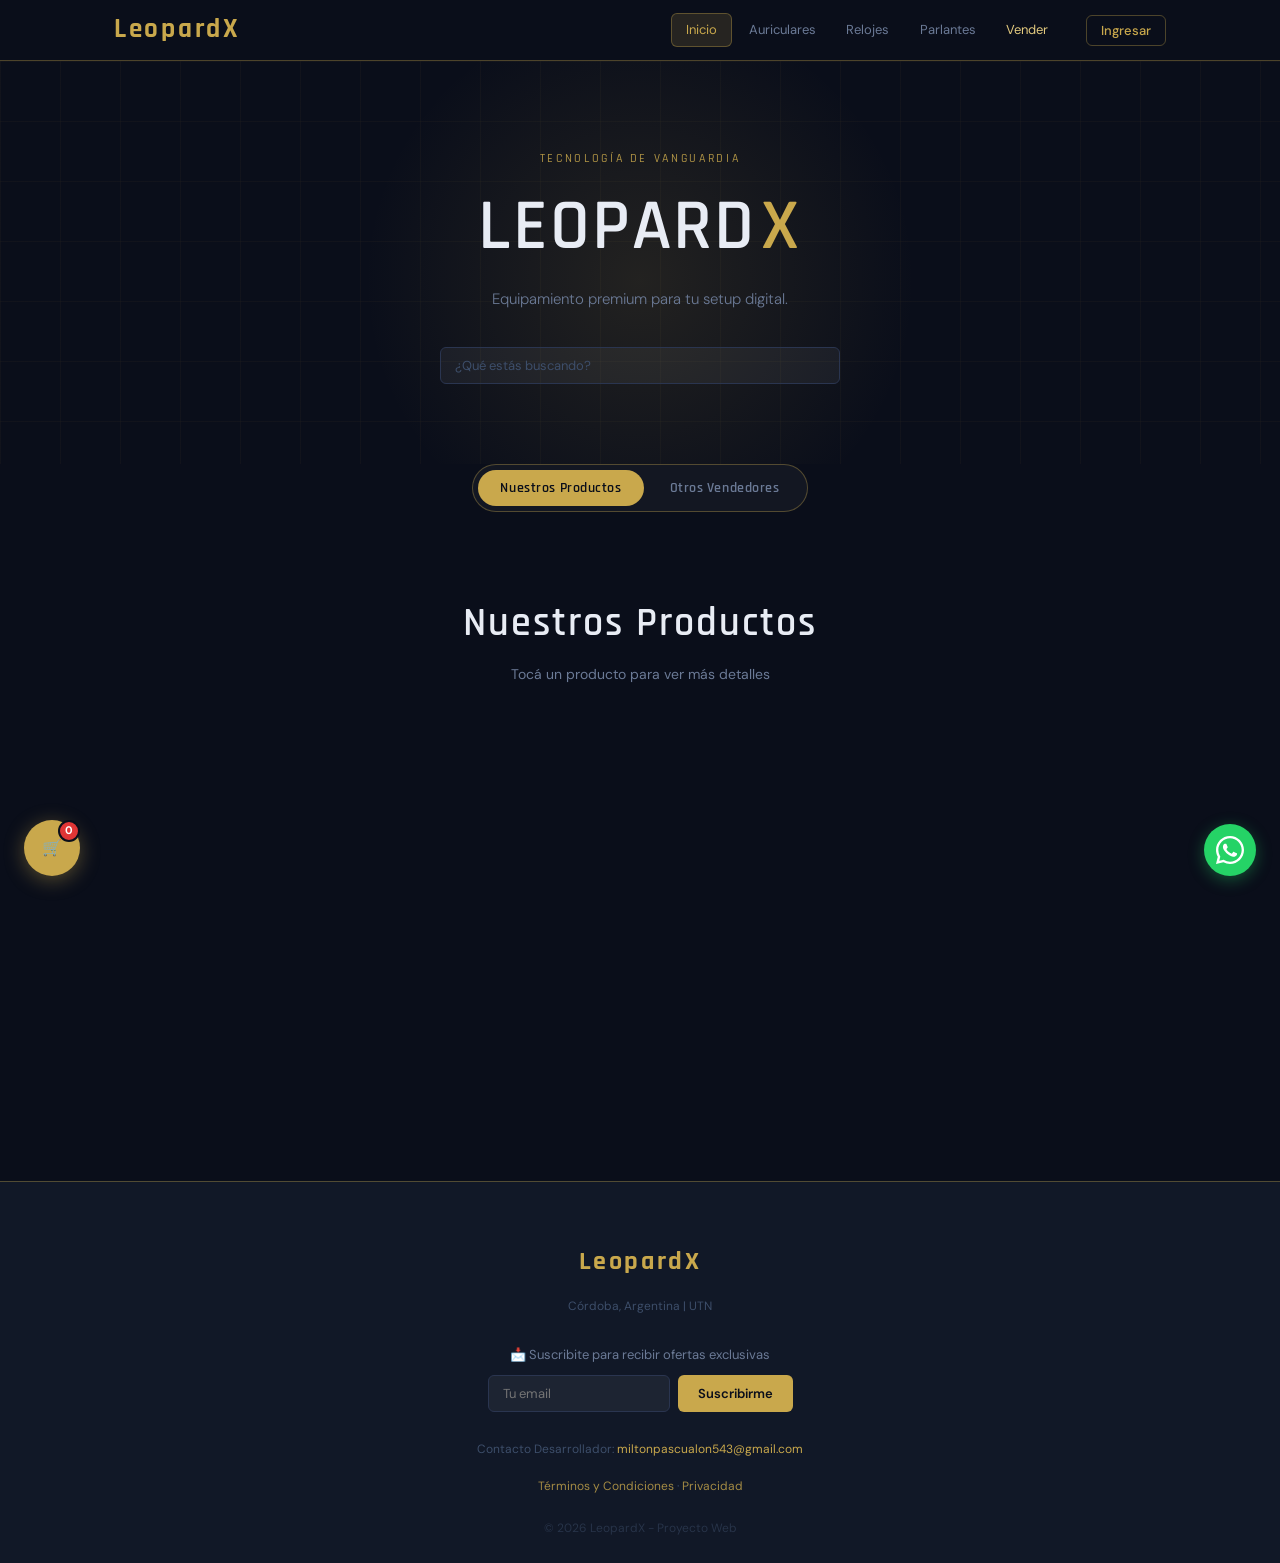
==== commit 921bcf9b: "agregamos conteiner nuevo se agrego conteiner de colores que se mostrara en forma de pastilla" ====
--- a/index.html
+++ b/index.html
@@ -18,6 +18,7 @@
         <span class="nav-link" data-filter="Auriculares">Auriculares</span>
         <span class="nav-link" data-filter="Relojes">Relojes</span>
         <span class="nav-link" data-filter="Parlantes">Parlantes</span>
+        <a href="vendedor.html" class="nav-link" style="color:var(--gold-light)">Vender</a>
       </nav>
 
       <div class="auth-nav" id="authNav">
@@ -87,6 +88,12 @@
           <h2 id="modalTitle"></h2>
           <p id="modalDesc"></p>
           <ul id="modalSpecs"></ul>
+
+          <div class="modal-colors-container">
+  <label class="color-label">Color:</label>
+  <div id="modalColors" class="color-options"></div>
+</div>
+          
           <p class="modal-price" id="modalPrice"></p>
           <div class="modal-actions">
             <button class="btn-carrito" onclick="agregarAlCarrito()">Agregar al Carrito</button>
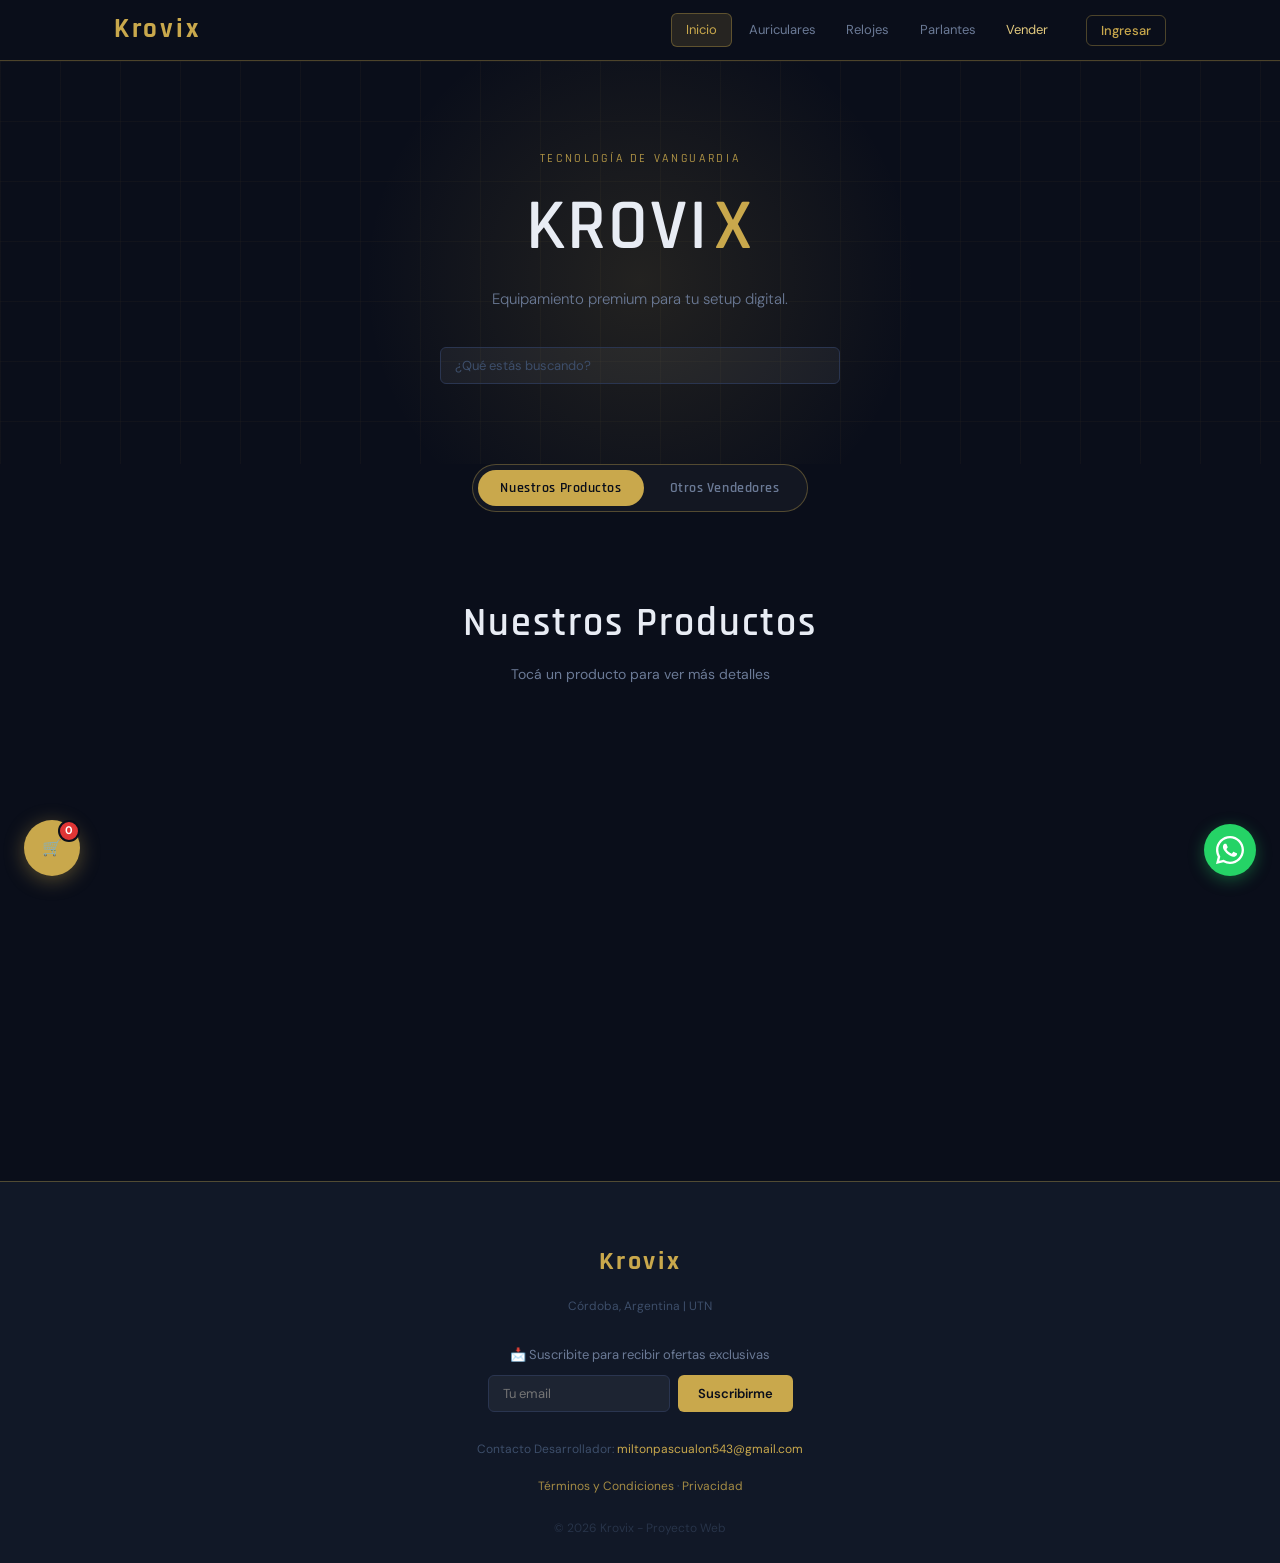
==== commit 4917d6fd: "remplazo de nombre de leopardx a krovix" ====
--- a/index.html
+++ b/index.html
@@ -3,7 +3,7 @@
 <head>
   <meta charset="UTF-8" />
   <meta name="viewport" content="width=device-width, initial-scale=1.0"/>
-  <title>LeopardX | Tienda Tecnológica</title>
+  <title>Krovix | Tienda Tecnológica</title>
   <link rel="stylesheet" href="style.css" />
   <link href="https://fonts.googleapis.com/css2?family=Rajdhani:wght@400;500;600;700&family=DM+Sans:wght@300;400;500&display=swap" rel="stylesheet"/>
 </head>
@@ -12,7 +12,7 @@
   <!-- ═══ NAVBAR ═══ -->
   <header class="navbar">
     <div class="navbar-inner">
-      <a href="#inicio" class="logo">LeopardX</a>
+      <a href="#inicio" class="logo">Krovix</a>
       <nav class="nav-links">
         <a href="#inicio" class="nav-link active" data-filter="all">Inicio</a>
         <span class="nav-link" data-filter="Auriculares">Auriculares</span>
@@ -47,7 +47,7 @@
     <div class="hero-grid-lines"></div>
     <div class="hero-content">
       <p class="hero-eyebrow">Tecnología de Vanguardia</p>
-      <h1 class="hero-title">LEOPARD<span class="hero-brand">X</span></h1>
+      <h1 class="hero-title">KROVI<span class="hero-brand">X</span></h1>
       <p class="hero-subtitle">Equipamiento premium para tu setup digital.</p>
       <div class="search-box" style="max-width:400px; margin:0 auto;">
         <input type="text" id="buscador" class="newsletter-input" style="width:100%;" placeholder="¿Qué estás buscando?">
@@ -108,7 +108,7 @@
   <div id="authModal" class="auth-modal" onclick="cerrarAuthFuera(event)">
     <div class="auth-modal-content">
       <button class="auth-close" onclick="closeAuth()">×</button>
-      <div class="auth-logo">LeopardX</div>
+      <div class="auth-logo">Krovix</div>
       <h3 class="auth-title" id="authModalTitle">Iniciar Sesión</h3>
       <p class="auth-subtitle">Accedé para gestionar tus compras.</p>
       <form class="auth-form" id="authForm">
@@ -151,7 +151,7 @@
    <!-- ═══ FOOTER ═══ -->
   <footer class="footer">
   <div class="footer-bottom">
-    <div class="footer-logo">LeopardX</div>
+    <div class="footer-logo">Krovix</div>
     <p>Córdoba, Argentina | UTN</p>
 
     <!-- Newsletter -->
@@ -189,7 +189,7 @@
         Privacidad
       </a>
     </div>
-    <p style="margin-top:15px; opacity:0.5;">© 2026 LeopardX - Proyecto Web</p>
+    <p style="margin-top:15px; opacity:0.5;">© 2026 Krovix - Proyecto Web</p>
   </div>
 </footer>
 
@@ -221,7 +221,7 @@
       <h3 style="color:var(--gold); margin-bottom:10px;">Aviso de Seguridad</h3>
       <p style="font-size:14px; opacity:0.8; line-height:1.5;">
         Estás explorando productos de <strong>vendedores independientes</strong>.
-        LeopardX no se hace responsable por transacciones fuera de nuestra tienda oficial.
+        Krovix no se hace responsable por transacciones fuera de nuestra tienda oficial.
       </p>
       <button class="auth-submit" style="margin-top:20px;" onclick="cerrarWarning()">Entendido</button>
     </div>
@@ -231,17 +231,17 @@
   <div id="modalTerminos" class="auth-modal" onclick="this.style.display='none'; document.body.style.overflow=''">
     <div class="auth-modal-content" style="max-width:520px; max-height:80vh; overflow-y:auto;">
       <button class="auth-close" onclick="document.getElementById('modalTerminos').style.display='none'; document.body.style.overflow=''">×</button>
-      <div class="auth-logo">LeopardX</div>
+      <div class="auth-logo">Krovix</div>
       <h3 class="auth-title">Términos y Condiciones</h3>
       <div style="font-size:13px; color:var(--text-muted); line-height:1.8; margin-top:1rem; text-align:left;">
         <p><strong style="color:var(--gold)">1. Uso del sitio</strong><br>
-        LeopardX es una tienda tecnológica académica. El uso de este sitio implica la aceptación de estos términos.</p>
+        Krovix es una tienda tecnológica académica. El uso de este sitio implica la aceptación de estos términos.</p>
         <br>
         <p><strong style="color:var(--gold)">2. Productos</strong><br>
-        Todos los precios están expresados en pesos argentinos. LeopardX se reserva el derecho de modificar precios sin previo aviso.</p>
+        Todos los precios están expresados en pesos argentinos. Krovix se reserva el derecho de modificar precios sin previo aviso.</p>
         <br>
         <p><strong style="color:var(--gold)">3. Vendedores independientes</strong><br>
-        LeopardX no se responsabiliza por transacciones realizadas con vendedores externos a la plataforma oficial.</p>
+        Krovix no se responsabiliza por transacciones realizadas con vendedores externos a la plataforma oficial.</p>
         <br>
         <p><strong style="color:var(--gold)">4. Datos personales</strong><br>
         Los datos ingresados son utilizados únicamente para gestionar tu cuenta. No se comparten con terceros.</p>
@@ -254,7 +254,7 @@
   <div id="modalPrivacidad" class="auth-modal" onclick="this.style.display='none'; document.body.style.overflow=''">
     <div class="auth-modal-content" style="max-width:520px; max-height:80vh; overflow-y:auto;">
       <button class="auth-close" onclick="document.getElementById('modalPrivacidad').style.display='none'; document.body.style.overflow=''">×</button>
-      <div class="auth-logo">LeopardX</div>
+      <div class="auth-logo">Krovix</div>
       <h3 class="auth-title">Política de Privacidad</h3>
       <div style="font-size:13px; color:var(--text-muted); line-height:1.8; margin-top:1rem; text-align:left;">
         <p><strong style="color:var(--gold)">Datos que recopilamos</strong><br>
--- a/style.css
+++ b/style.css
@@ -785,3 +785,35 @@
     background-color: #555 !important;
     cursor: not-allowed;
 }
+
+/* ═══ PASTILLAS DE COLOR ═══ */
+.colors-container {
+  display: flex;
+  flex-wrap: wrap;
+  gap: 8px;
+}
+
+.color-pill {
+  background: rgba(255, 255, 255, 0.05);
+  border: 1px solid var(--navy-border);
+  color: var(--text-main);
+  padding: 6px 14px;
+  border-radius: 20px;
+  font-size: 13px;
+  cursor: pointer;
+  transition: all 0.2s ease;
+  user-select: none;
+}
+
+.color-pill:hover {
+  border-color: var(--gold-border);
+  color: var(--text-bright);
+}
+
+.color-pill.active {
+  background: var(--gold);
+  color: var(--navy-deep);
+  border-color: var(--gold);
+  font-weight: 700;
+  box-shadow: 0 0 10px rgba(201, 168, 76, 0.3);
+}
